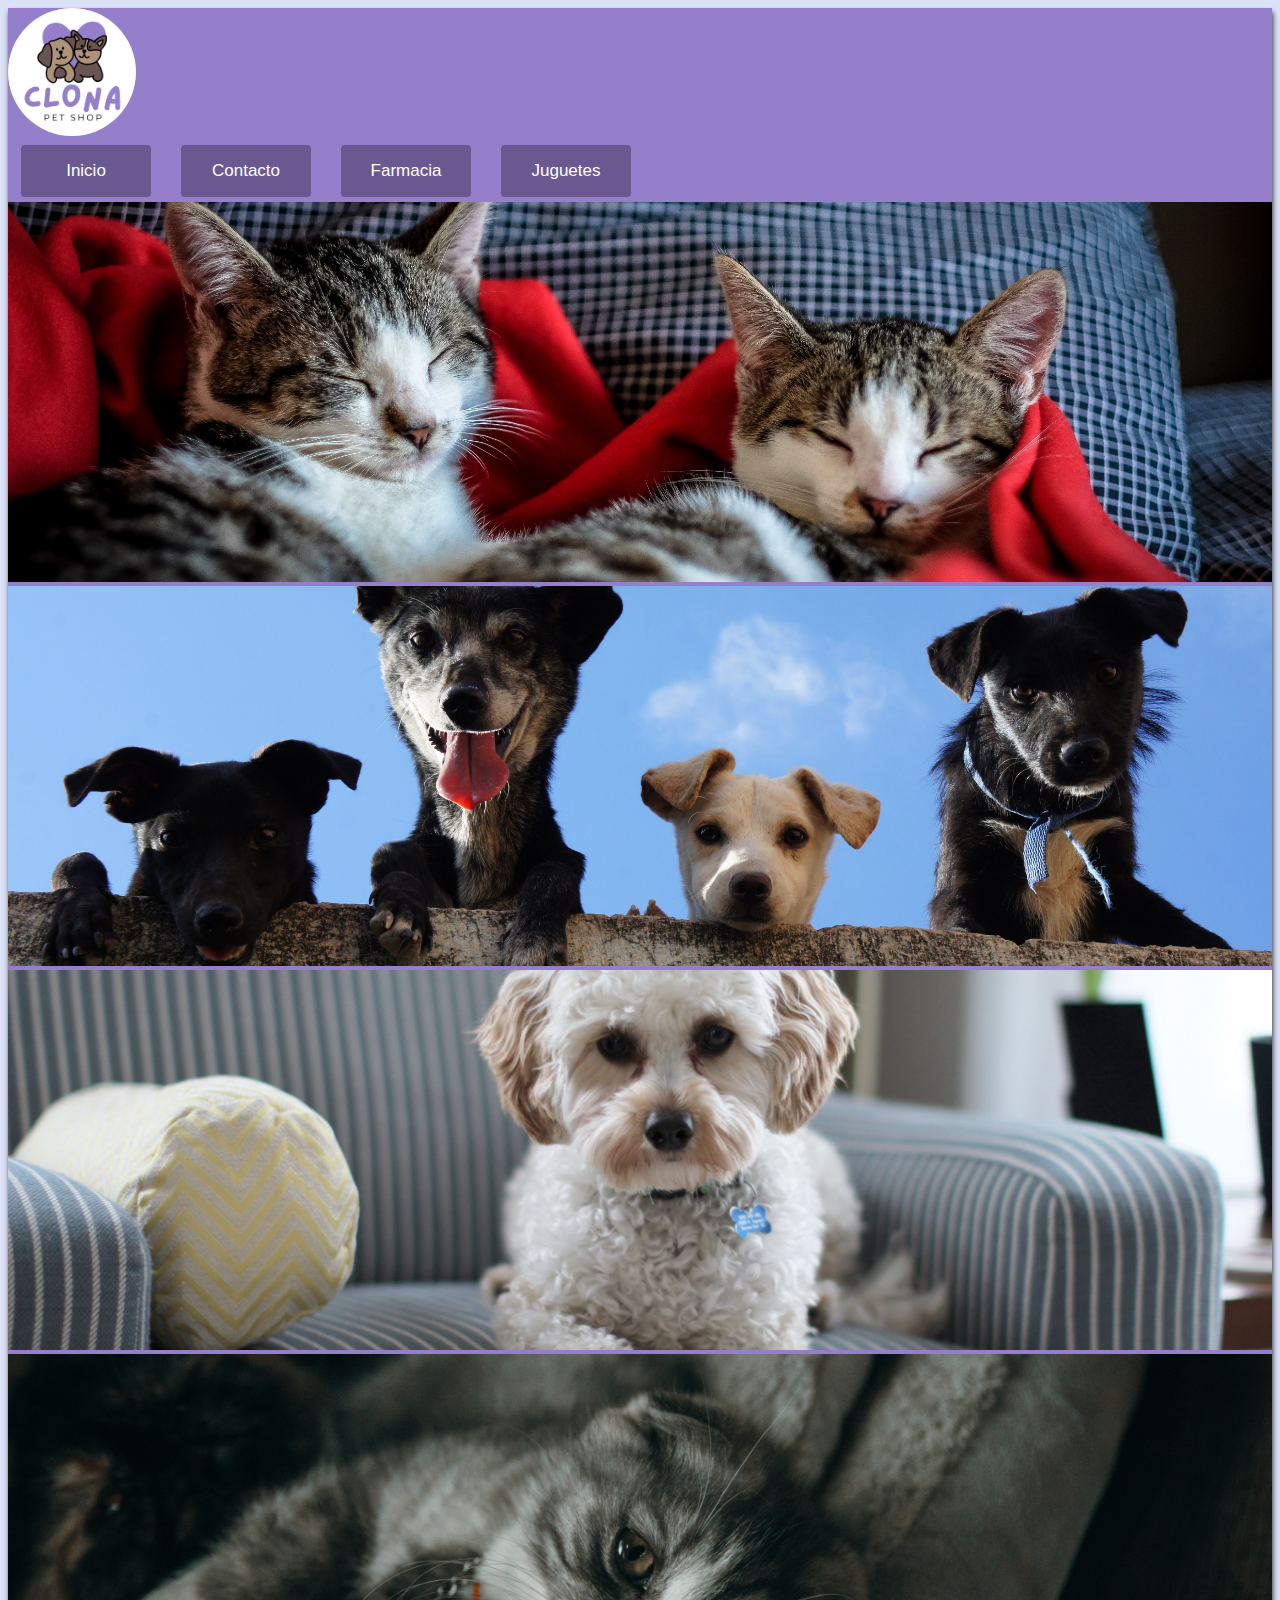
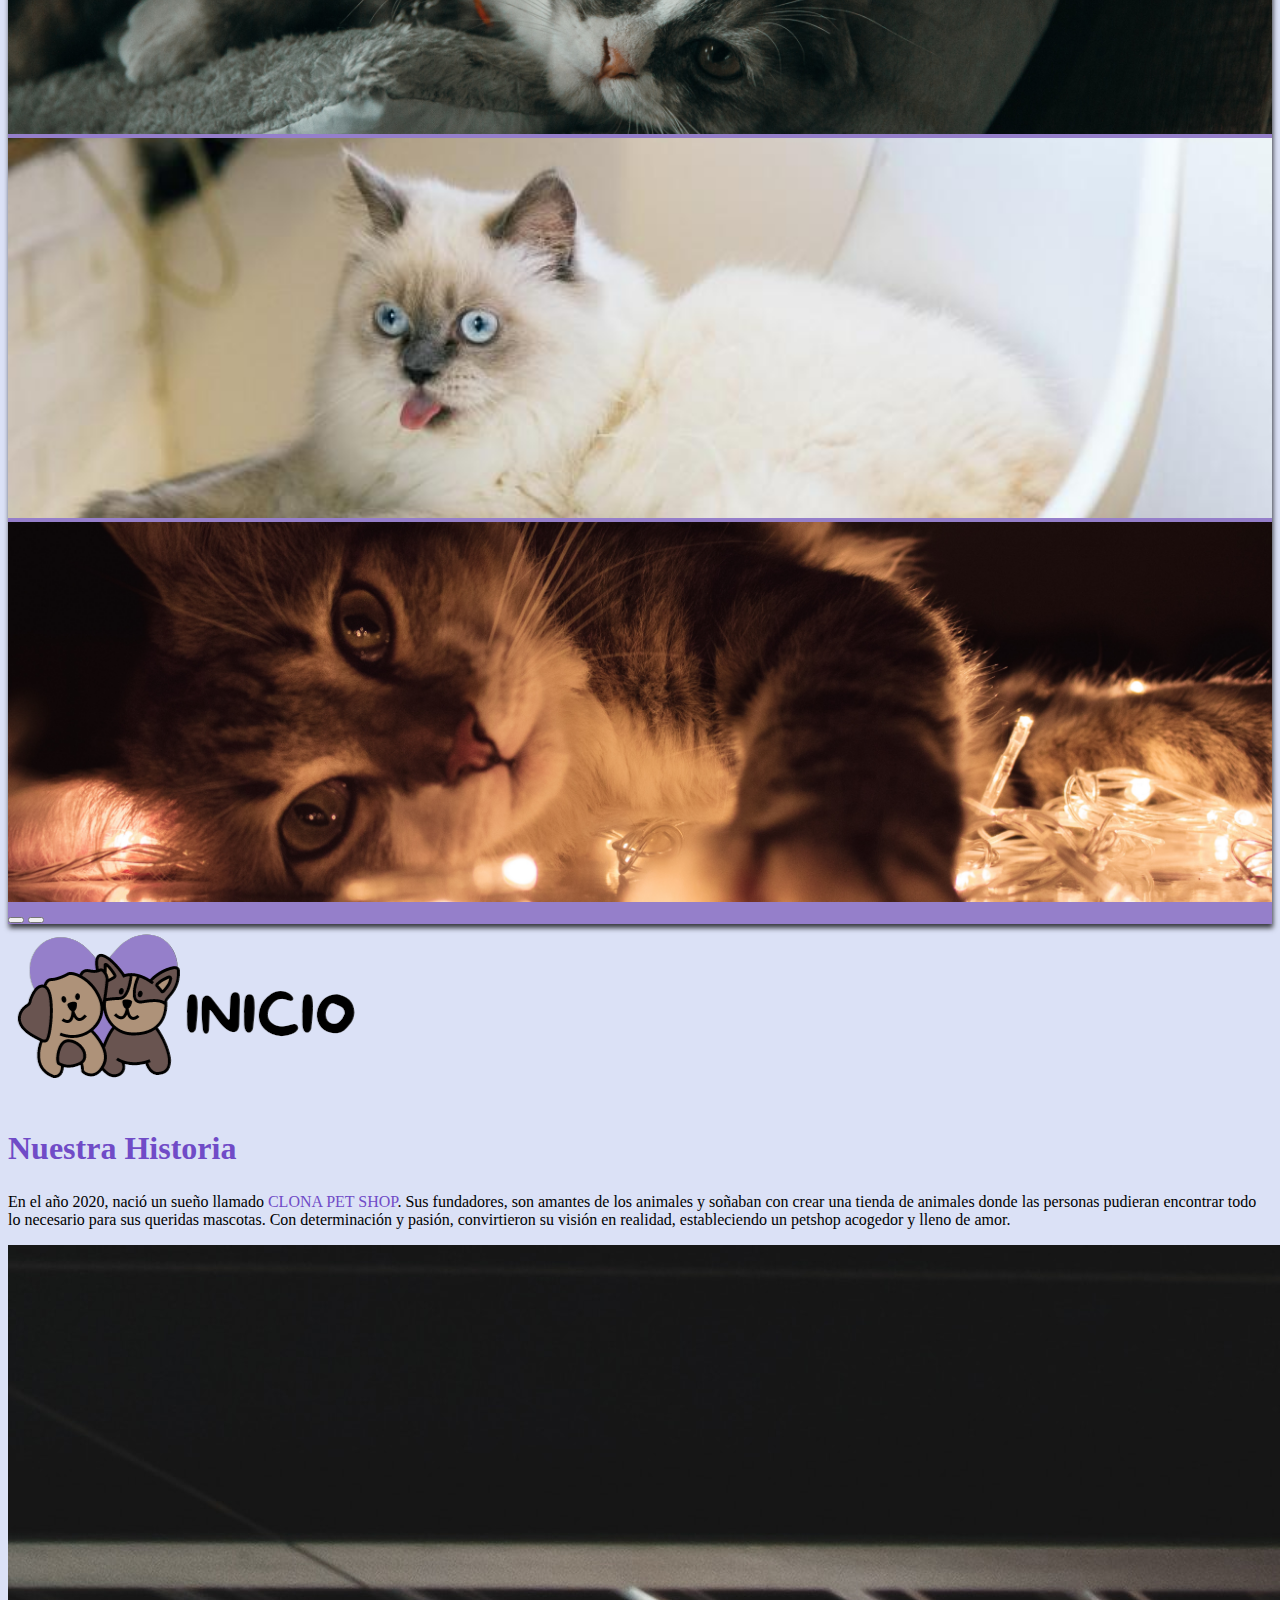
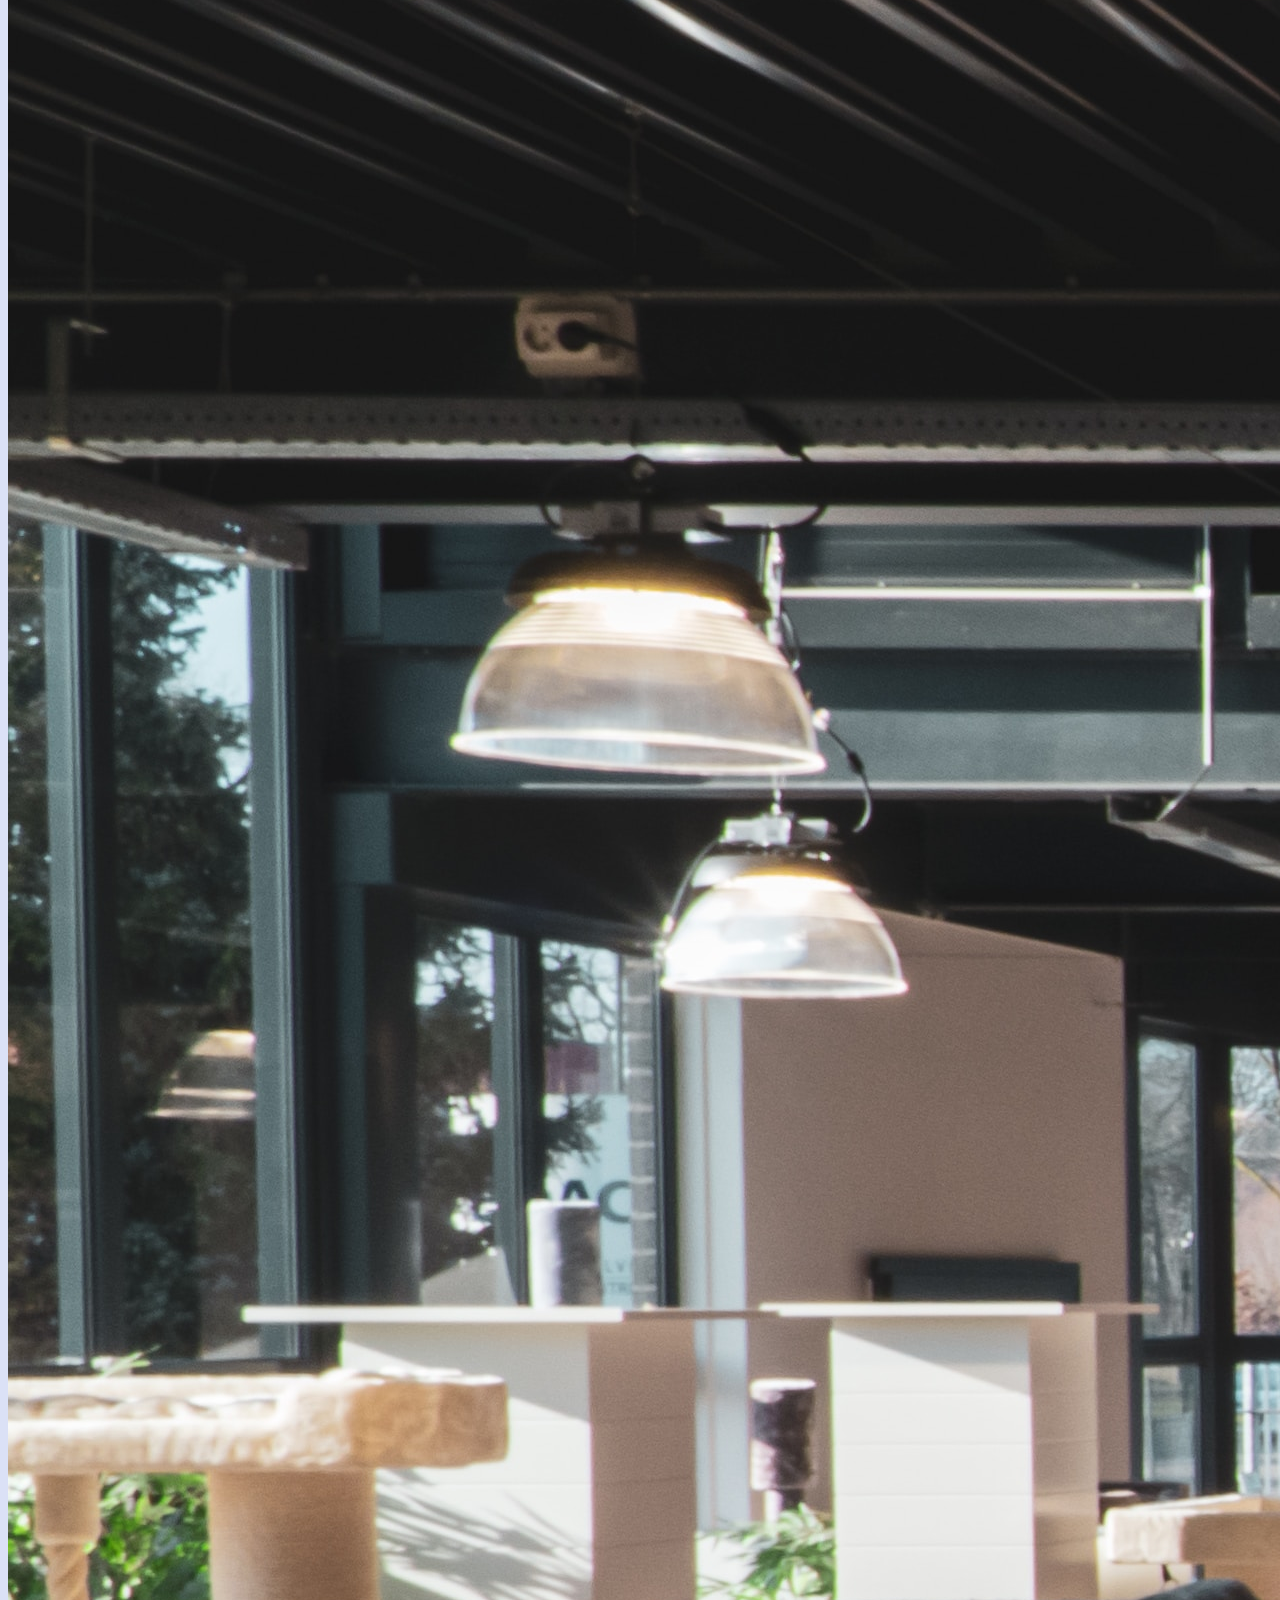
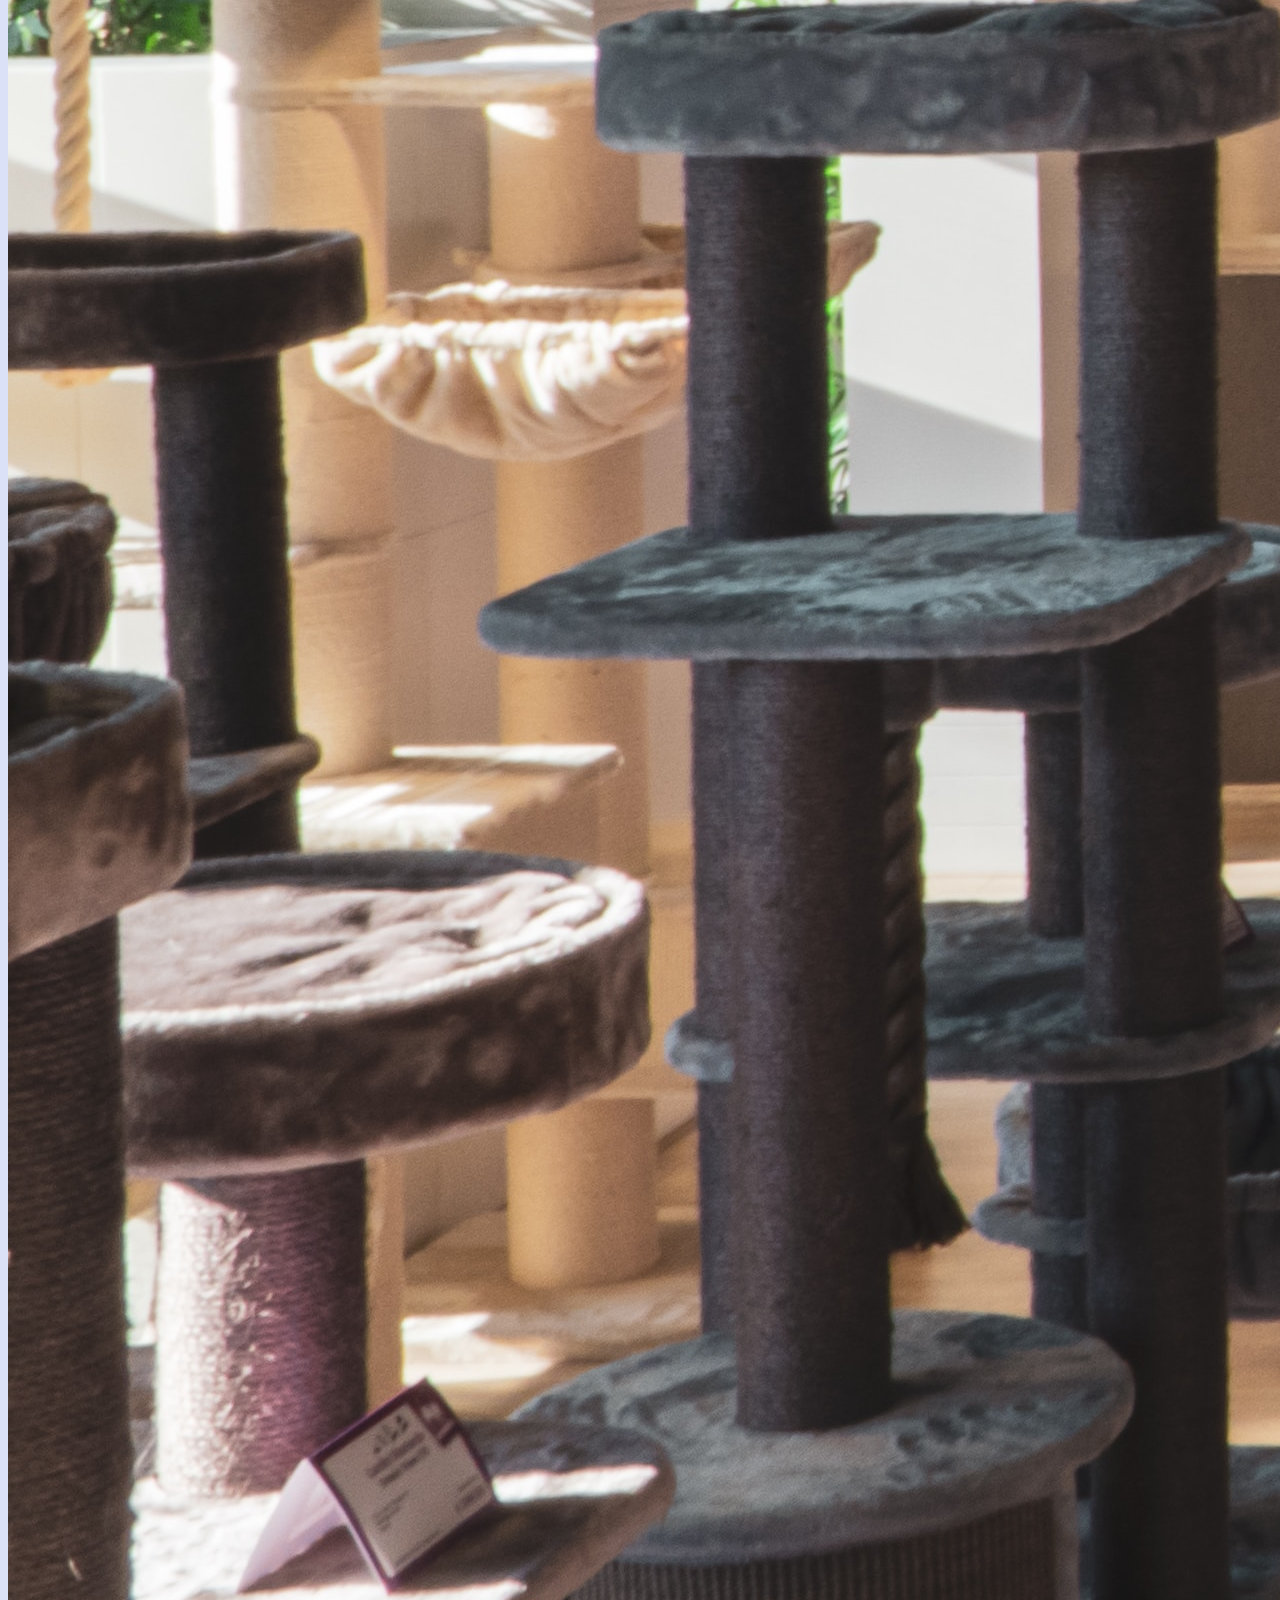
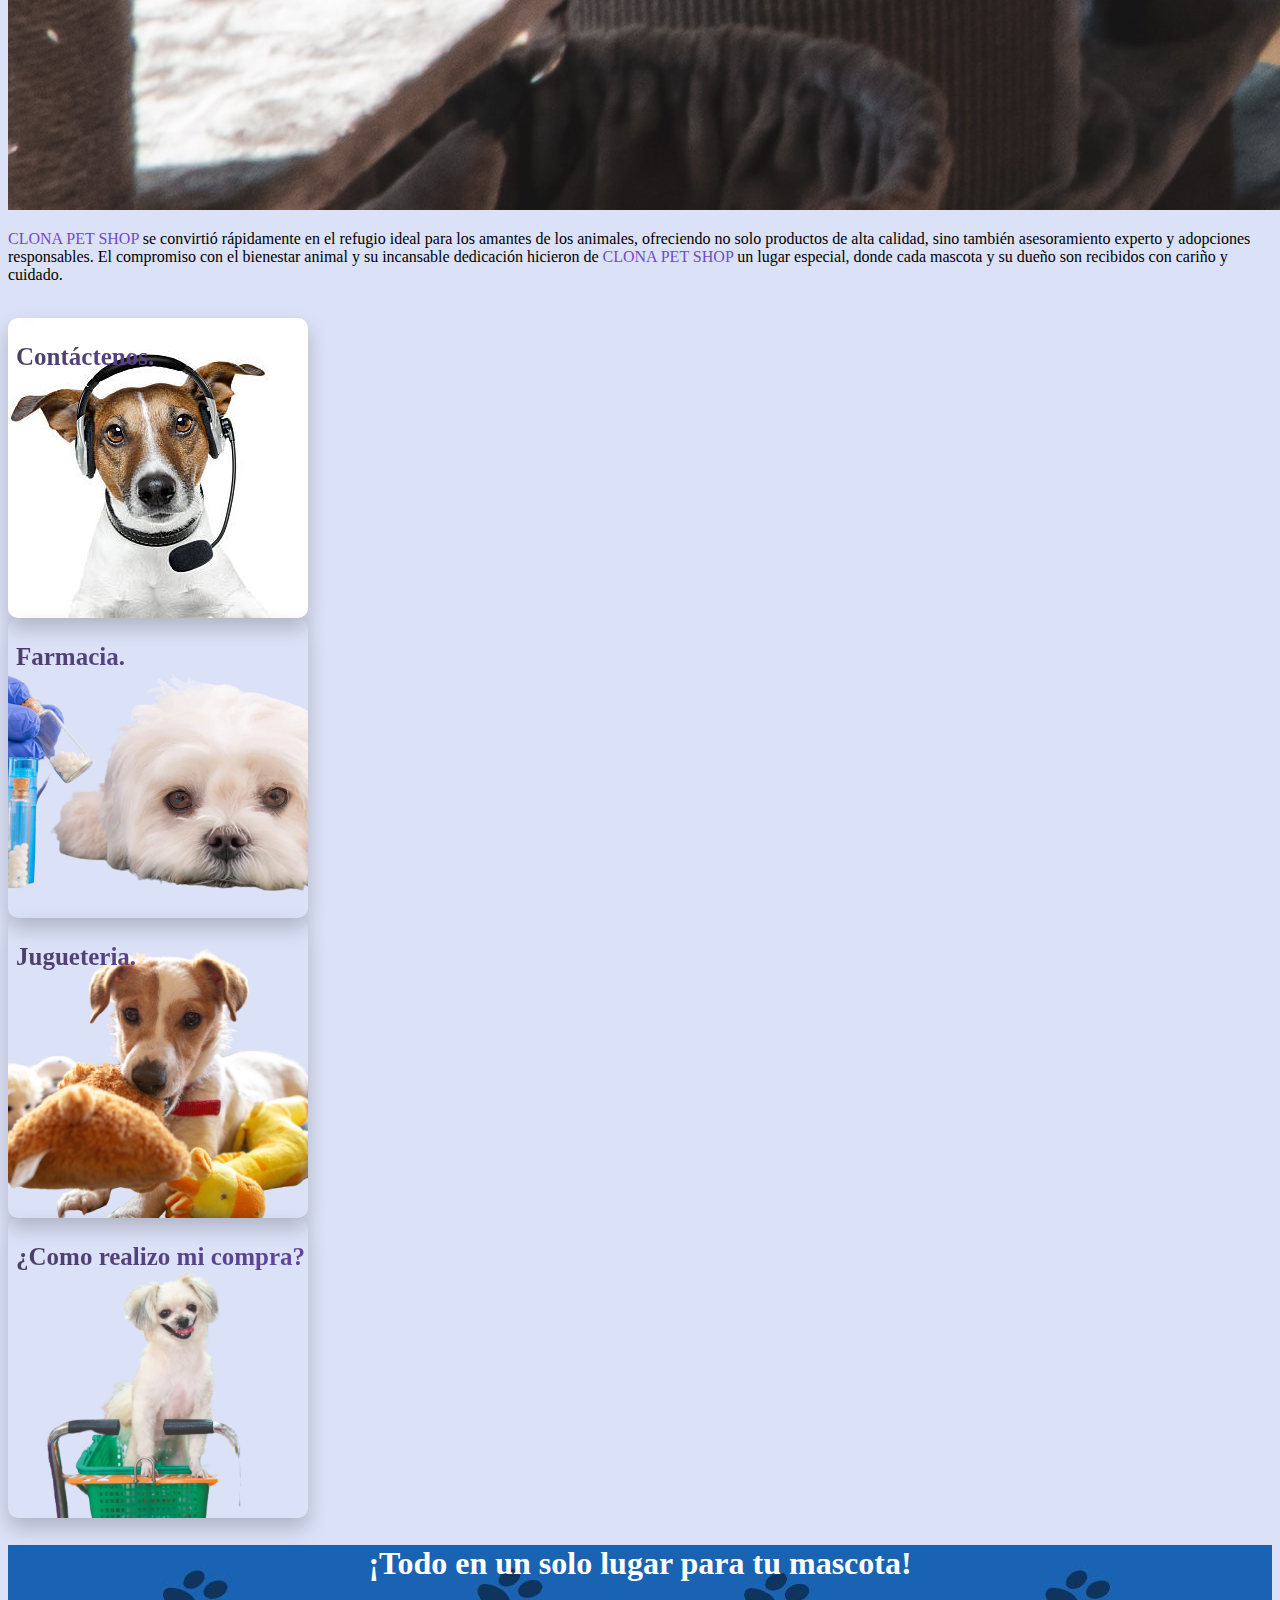
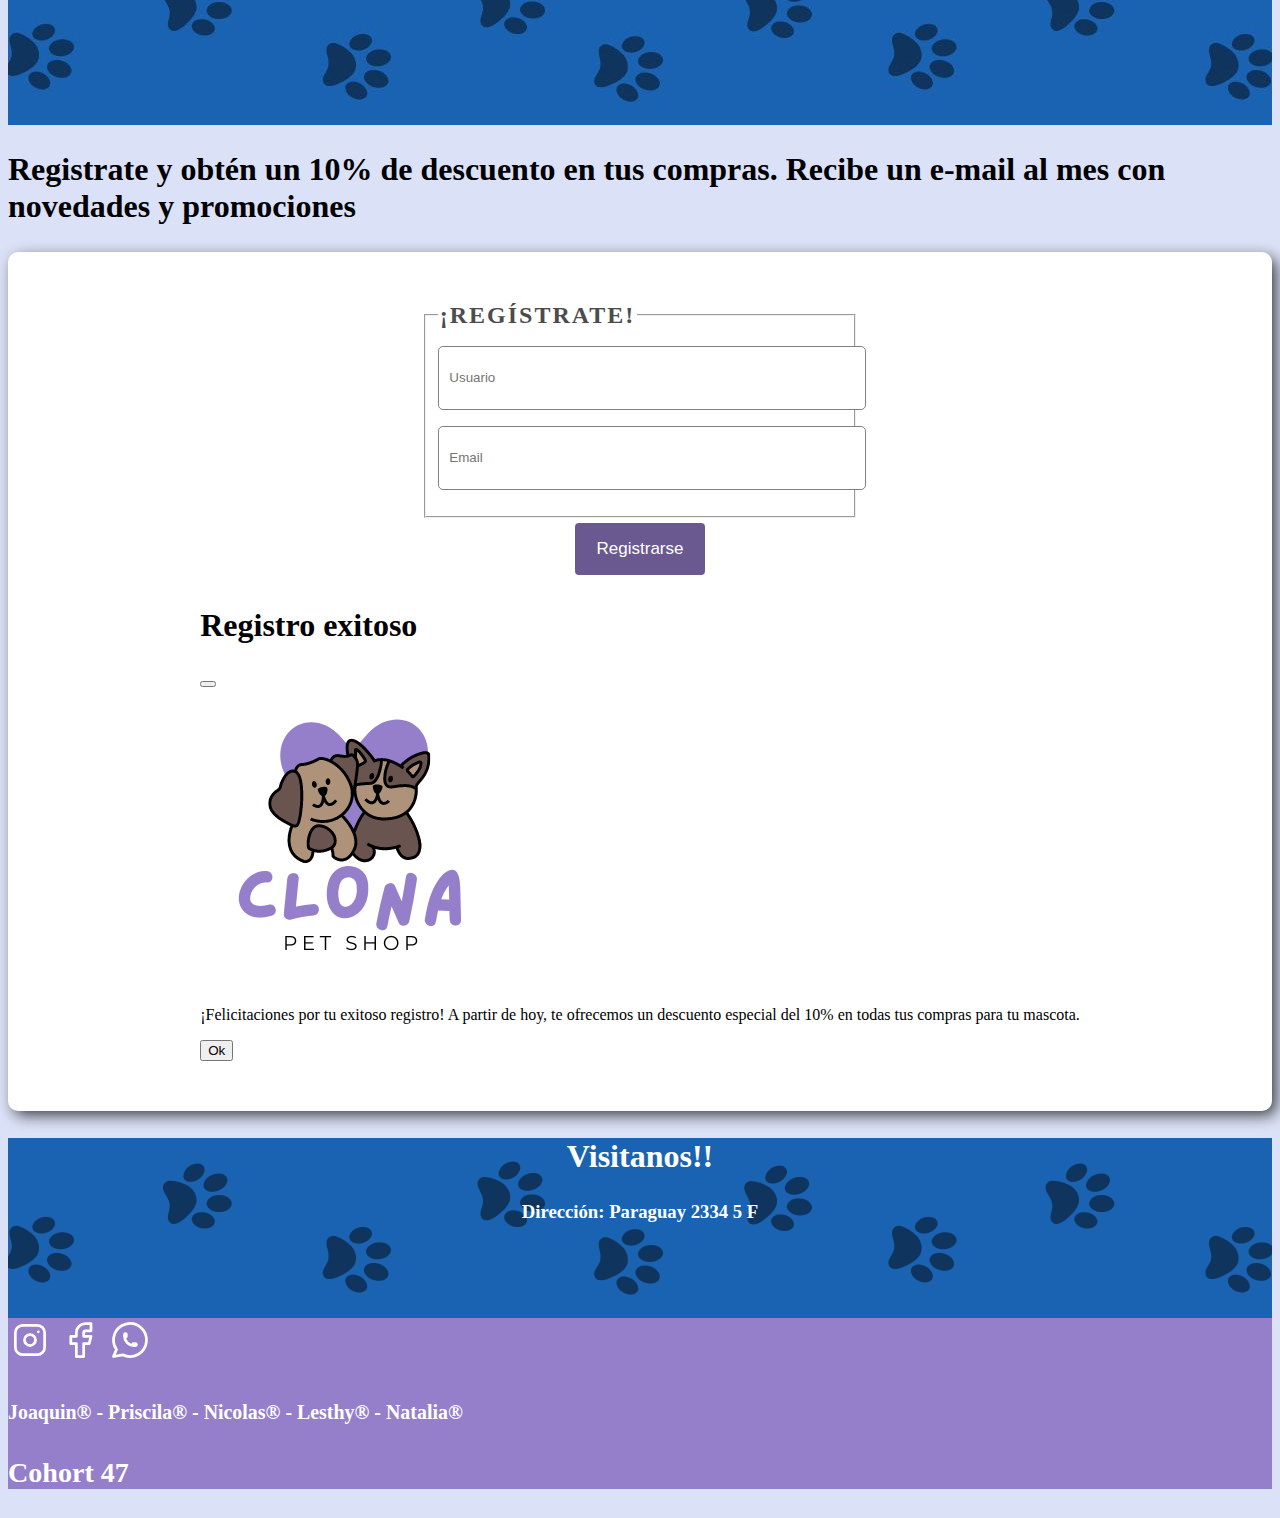
==== index.html @ 4be39499 "Home:V1" ====
<!DOCTYPE html>
<html lang="en">
  <head>
    <meta charset="UTF-8" />
    <meta http-equiv="X-UA-Compatible" content="IE=edge" />
    <meta name="viewport" content="width=device-width, initial-scale=1.0" />
    <link
      href="https://cdn.jsdelivr.net/npm/bootstrap@5.3.0-alpha3/dist/css/bootstrap.min.css"
      rel="stylesheet"
      integrity="sha384-KK94CHFLLe+nY2dmCWGMq91rCGa5gtU4mk92HdvYe+M/SXH301p5ILy+dN9+nJOZ"
      crossorigin="anonymous"/>
    <link
      rel="stylesheet"
      href="https://cdn.jsdelivr.net/npm/bootstrap-icons@1.10.5/font/bootstrap-icons.css"/>
    <link rel="stylesheet" href="./assets/style/index.css" />
    <link rel="shortcut icon" href="./assets/image/favicon1.png" type="image/x-icon">
    <title>Home | Clona PetShop</title>
  </head>

  <body>
    <header>
      <div class="d-flex justify-content-around align-items-center flex-wrap gap1">
        <a class="ancor-logo p-1" href=""
          ><img src="./assets/image/logo2.png" alt="" class="img-header"
        /></a>
        <nav class="d-flex justify-content-center gap-2 flex-wrap">
          <a href="#"><button class="buttonA">
            <span class="span">Inicio</span>
          </button></a>
          <a href="./assets/pages/contacto.html"><button class="buttonA">
            <span class="span">Contacto</span>
          </button></a>
          <a href="./assets/pages/farmacia.html"><button class="buttonA">
            <span class="span">Farmacia</span>
          </button></a>
          <a href="./assets/pages/juguetes.html"><button class="buttonA">
            <span class="span">Juguetes</span>
          </button></a>
        </nav>
        <!-- <a
          class="ancor-carrito d-flex justify-content-center"
          href="./details.html"
        >
          <i class="bi bi-cart4 carro"></i
        ></a> -->
      </div>
      <div class=" flex-grow-1 carousel py-1" id="parteDosHeader">
        <div id="carouselExampleAutoplaying" class="carousel slide" data-bs-ride="carousel">
            <div class="carousel-inner">
              <div class="carousel-item">
                <img src="./assets/image/Uno.jpg" class="d-block" alt="mascotas">
              </div>
              <div class="carousel-item active">
                <img src="./assets/image/cuatroperroscarousel.jpg" class="d-block" alt="mascotas">
              </div>
              <div class="carousel-item">
                <img src="./assets/image/perrosofacarousel.jpg" class="d-block" alt="mascotas">
              </div>
              <div class="carousel-item">
                <img src="./assets/image/Dos.jpg" class="d-block" alt="mascotas">
              </div>
              <div class="carousel-item">
                <img src="./assets/image/Tres.jpg" class="d-block" alt="mascotas">
              </div>
              <div class="carousel-item">
                <img src="./assets/image/Cuatro.jpg" class="d-block" alt="mascotas">
              </div>
            </div>
            <button class="carousel-control-prev" type="button" data-bs-target="#carouselExampleAutoplaying" data-bs-slide="prev">
                <span class="carousel-control-prev-icon" aria-hidden="true"></span>
            </button>
            <button class="carousel-control-next" type="button" data-bs-target="#carouselExampleAutoplaying" data-bs-slide="next">
                <span class="carousel-control-next-icon" aria-hidden="true"></span>
            </button>
        </div>
      </div>
    </header>
    <main>
      <div class="text-center p-2">
        <img src="./assets/image/imagenInicioNegro.png" alt="Inicio" class="imagen-inicio img-fluid">
        <h2 class="clona text-center p-1 fw-bold ">Nuestra Historia</h2>
      </div>
      <section>
        <div class="parteUno justify-content-evenly d-flex align-items-center flex-column flex-sm-row flex-md-row flex-lg-row gap-2 p-2">
          <p class="parrafo text-center">En el año 2020, nació un sueño llamado <span class="clona">CLONA PET SHOP</span>. Sus fundadores, son amantes de los animales y soñaban con crear una tienda de animales donde las personas pudieran encontrar todo lo necesario para sus queridas mascotas. Con determinación y pasión, convirtieron su visión en realidad, estableciendo un petshop acogedor y lleno de amor.</p>
          <img src="./assets/image/vet2.jpg" class="imagenMascota rounded-5 col-10 col-sm-6 col-md-6 col-lg-4" alt="">
        </div>
        <div class="parteDos justify-content-evenly d-flex align-items-center flex-column flex-sm-row-reverse flex-md-row-reverse flex-lg-row-reverse gap-2 p-2">
          <p class="parrafo text-center"><span class="clona">CLONA PET SHOP</span>  se convirtió rápidamente en el refugio ideal para los amantes de los animales, ofreciendo no solo productos de alta calidad, sino también asesoramiento experto y adopciones responsables. El compromiso con el bienestar animal y su incansable dedicación hicieron de <span class="clona">CLONA PET SHOP</span> un lugar especial, donde cada mascota y su dueño son recibidos con cariño y cuidado.</p>
          <img src="./assets/image/vet3.jpg" class="imagenMascota rounded-5 col-10 col-sm-6 col-md-6 col-lg-4" alt="">
        </div>
      </section>
      <section class="info gap-3 d-flex flex-wrap p-4 justify-content-around">
        <div class="card-container">
          <div class="card">
          <div class="front-content-uno">
            <p>Contáctenos.</p>
          </div>
          <div class="content">
            <p>
              ¡Contáctanos hoy en nuestro Petshop para el cuidado y amor que tus mascotas merecen! Ofrecemos alimentos, juguetes y servicios de aseo. Llámanos, envíanos un correo o visítanos en tienda. ¡Esperamos atender a tus adorables mascotas!
            </p>
          </div>
        </div>
        </div>
        <div class="card-container">
          <div class="card">
          <div class="front-content-dos">
            <p>Farmacia.</p>
          </div>
          <div class="content">
            <p>
              Descubre la mejor farmacia para tus mascotas en nuestro Petshop. Tenemos todo lo que necesitas: medicamentos, vitaminas y productos de cuidado. ¡Cuida la salud de tu mascota con nosotros!
            </p>
          </div>
        </div>
        </div>
        <div class="card-container">
          <div class="card">
          <div class="front-content-tres">
            <p>Jugueteria.</p>
          </div>
          <div class="content">
            <p>
              Encuentra los mejores juguetes para perros y gatos en un solo lugar. Desde pelotas interactivas hasta juguetes de cuerda, tenemos todo para mantener a tus peludos entretenidos y felices. ¡Ven y descubre la alegría de jugar con tu mascota!
            </p>
          </div>
        </div>
        </div>
        <div class="card-container">
          <div class="card">
          <div class="front-content-cuatro">
            <p>¿Como realizo mi compra?</p>
          </div>
          <div class="content">
            <p>
              ¡Compra desde la comodidad de tu hogar o visita nuestra tienda física para consentir a tu mascota! En nuestro sitio web y tienda. Disfruta de una experiencia de compra conveniente y descubre todo lo que necesitas para cuidar y mimar a tu peludo compañero. ¡Haz tus compras hoy mismo!
            </p>
          </div>
        </div>
        </div>
      </section>
      <div class="todoMascota p-5">
        <h2 class="">¡Todo en un solo lugar para tu mascota!</h2>
      </div>
      <div class="p-5 text-center">
        <h2>Registrate y obtén un 10% de descuento en tus compras.
          Recibe un e-mail al mes con novedades y promociones</h2>
      </div>
      <div class="descuento p-5 d-flex justify-content-evenly">
        <form class="form">
          <fieldset>
            <legend class="signup text-center text-black">¡Regístrate!</legend>
            <label for="fullname" class="name text-black col-8 "></label>
            <input type="text" id="fullname" name="name" placeholder="Usuario" class="form--input name col-8">
            <label for="email" ></label>
            <input type="email" name="email" id="email" placeholder="Email" class=" form--input em col-8">
          </fieldset>
          <button type="button" class="buttonA form--submitbtn btn-primary" data-bs-toggle="modal" data-bs-target="#staticBackdrop">
            Registrarse
          </button>
          <!-- Modal -->
          <div class="modal fade" id="staticBackdrop" data-bs-backdrop="static" data-bs-keyboard="false" tabindex="-1" aria-labelledby="staticBackdropLabel" aria-hidden="true">
            <div class="modal-dialog">
              <div class="modal-content">
                <div class="modal-header">
                  <h2 class="modal-title fs-5" id="staticBackdropLabel">Registro exitoso</h2>
                  <button type="button" class="btn-close" data-bs-dismiss="modal" aria-label="Close"></button>
                </div>
                <div class="modal-body text-center">
                  <img src="./assets/image/logo2.png" alt="">
                  <p>
                    ¡Felicitaciones por tu exitoso registro! A partir de hoy, te ofrecemos un descuento especial del 10% en todas tus compras para tu mascota.</p>
                </div>
                <div class="modal-footer">
                  <button type="button" class="btn btn-secondary" data-bs-dismiss="modal">Ok</button>
                </div>
              </div>
            </div>
          </div>
      </form>
      </div>
      <div class="todoMascota p-3">
        <h2>Visitanos!!</h2>
        <h3 class="">Dirección: Paraguay 2334 5 F</h3>
      </div>

      <div>

      </div>

       
    </main>

    <footer class="footer d-flex align-items-center justify-content-around gap-2 text-center">
      <div class="redesSociales">
        <svg xmlns="http://www.w3.org/2000/svg" class="icon icon-tabler icon-tabler-brand-instagram" width="44" height="44" viewBox="0 0 24 24" stroke-width="1.5" stroke="#ffffff" fill="none" stroke-linecap="round" stroke-linejoin="round">
          <path stroke="none" d="M0 0h24v24H0z" fill="none"/>
          <path d="M4 4m0 4a4 4 0 0 1 4 -4h8a4 4 0 0 1 4 4v8a4 4 0 0 1 -4 4h-8a4 4 0 0 1 -4 -4z" />
          <path d="M12 12m-3 0a3 3 0 1 0 6 0a3 3 0 1 0 -6 0" />
          <path d="M16.5 7.5l0 .01" />
        </svg>
        <svg xmlns="http://www.w3.org/2000/svg" class="icon icon-tabler icon-tabler-brand-facebook" width="44" height="44" viewBox="0 0 24 24" stroke-width="1.5" stroke="#ffffff" fill="none" stroke-linecap="round" stroke-linejoin="round">
          <path stroke="none" d="M0 0h24v24H0z" fill="none"/>
          <path d="M7 10v4h3v7h4v-7h3l1 -4h-4v-2a1 1 0 0 1 1 -1h3v-4h-3a5 5 0 0 0 -5 5v2h-3" />
        </svg>
        <svg xmlns="http://www.w3.org/2000/svg" class="icon icon-tabler icon-tabler-brand-whatsapp" width="44" height="44" viewBox="0 0 24 24" stroke-width="1.5" stroke="#ffffff" fill="none" stroke-linecap="round" stroke-linejoin="round">
          <path stroke="none" d="M0 0h24v24H0z" fill="none"/>
          <path d="M3 21l1.65 -3.8a9 9 0 1 1 3.4 2.9l-5.05 .9" />
          <path d="M9 10a.5 .5 0 0 0 1 0v-1a.5 .5 0 0 0 -1 0v1a5 5 0 0 0 5 5h1a.5 .5 0 0 0 0 -1h-1a.5 .5 0 0 0 0 1" />
        </svg>
        </svg>
      </div>
      <div class="nombres">
        <h5>Joaquin® - Priscila® - Nicolas® - Lesthy® - Natalia®</h5>
      </div>
      <div class="cohort text-center">
          <h3 class="text">Cohort 47</h3>
      </div>
    </footer>


  </body>
  <script
  src="https://cdn.jsdelivr.net/npm/bootstrap@5.3.0-alpha3/dist/js/bootstrap.bundle.min.js"
  integrity="sha384-ENjdO4Dr2bkBIFxQpeoTz1HIcje39Wm4jDKdf19U8gI4ddQ3GYNS7NTKfAdVQSZe"
  crossorigin="anonymous"></script>
<script src="./scripts/index.js"></script>
</html>
---- assets/style/index.css ----
.color1 {
  color: #1a62b2;
}
.color2 {
  color: #957fca;
}
.color3 {
  color: #d89fdd;
}
.color4 {
  color: #f8cbeb;
}
.color5 {
  color: #f8eaed;
}
@import url("https://fonts.googleapis.com/css2?family=Pangolin&family=Red+Hat+Display&display=swap");

button

* {
  padding: 0;
  margin: 0;
  box-sizing: border-box;
  /* border: .5px solid red; */

}

header {
  background-color: #957fca;
  box-shadow: 1px 4px 5px 0px rgba(0, 0, 0, 0.75);
  -webkit-box-shadow: 1px 4px 5px 0px rgba(0, 0, 0, 0.75);
  -moz-box-shadow: 1px 4px 5px 0px rgba(0, 0, 0, 0.75);
  min-height: 10vh;
}
body {
  background-color: #dbe1f6;
}


.img-header {
  width: 8rem;
  border-radius: 10rem;
}

nav a {
  text-decoration: none;
  font-size: 1.5rem;
  font-family: "Pangolin", cursive;
  color: rgb(255, 255, 255);
  background-color: #957fca;
  padding: 0.5rem;
  border-radius: 20px;
}

.buttonA {
  display: inline-block;
  border-radius: 4px;
  background-color: #6a5991;
  border: none;
  color: #ffffff;
  text-align: center;
  font-size: 17px;
  padding: 16px;
  width: 130px;
  transition: all 0.5s;
  cursor: pointer;
  margin: 5px;
}
.span {
  cursor: pointer;
  display: inline-block;
  position: relative;
  transition: 0.5s;
}

.span:after {
  content: "»";
  position: absolute;
  opacity: 0;
  top: 0;
  right: -15px;
  transition: 0.5s;
}

button:hover span {
  padding-right: 15px;
}

button:hover span:after {
  opacity: 1;
  right: 0;
}


/* NATALIA-INDEX */

.carousel-item img {
  width: 100% !important;
  height: 380px !important;
  object-fit: cover !important;
  object-position: center !important;
}

/* .imagenMascota {
  width: 40vw;
  height: 40vh;
  object-fit: contain;
} */

main{
  min-height: 80vh;
}

footer {
  font-family: "Pangolin", cursive;
  font-size: 1.5rem;
  min-height: 10vh;
  background-color: #957fca;
  color: white;
  min-height: 10vh;
}

p{
  font-family: "Pangolin", cursive;
  font-size: 1rem;
}

h2 {
  font-family: "Pangolin", cursive;
  font-size: 2rem;

}
.clona{
  color: #704bc7;
}


/* NATALIA CARTAS INDEX */


.card-container {
  width: 300px;
  height: 300px;
  position: relative;
  border-radius: 10px;
  box-shadow: 0 10px 20px rgba(0, 0, 0, 0.2);
  overflow: hidden;
}

.card {
  width: 100%;
  height: 100%;
  border-radius: inherit;
}

.card .front-content-uno {
  width: 100%;
  height: 100%;
  display: flex;
  transition: all 0.6s cubic-bezier(0.23, 1, 0.320, 1);
  background: url(../image/contacto.jpg);
  background-position: top;
}

.card .front-content-uno p {
  padding-left: 0.5rem;
  top: inherit;
  font-size: 25px;
  font-weight: 700;
  opacity: 1;
  background: linear-gradient(-45deg, #704bc7 0%, #493e64 100% );
  background-clip: text;
  -webkit-background-clip: text;
  -webkit-text-fill-color: transparent;
  transition: all 0.6s cubic-bezier(0.23, 1, 0.320, 1)
}

.card .content {
  position: absolute;
  top: 0;
  left: 0;
  width: 100%;
  height: 100%;
  display: flex;
  flex-direction: column;
  align-items: center;
  justify-content: center;
  text-align: center;
  gap: 10px;
  background: linear-gradient(-45deg, #704bc7 0%,#493e64 100% );
  color: #e8e8e8;
  padding: 20px;
  line-height: 1.5;
  border-radius: 5px;
  pointer-events: none;
  transform: translateY(96%);
  transition: all 0.6s cubic-bezier(0.23, 1, 0.320, 1);
}

.card .content .heading {
  font-size: 32px;
  font-weight: 700;
}

.card:hover .content {
  transform: translateY(0);
}

.card:hover .front-content {
  transform: translateY(-30%);
}

.card:hover .front-content p {
  opacity: 0;
}


/* Segunda Carta */
.card .front-content-dos {
  width: 100%;
  height: 100%;
  display: flex;
  transition: all 0.6s cubic-bezier(0.23, 1, 0.320, 1);
  background: url(../image/master-farmacia-veterinaria-removebg-preview-removebg-preview.png);
  background-size:cover;
  background-position: right;
}

.card .front-content-dos p {
  padding-left: 0.5rem;
  top: inherit;
  font-size: 25px;
  font-weight: 700;
  opacity: 1;
  background: linear-gradient(-45deg, #704bc7 0%, #493e64 100% );
  background-clip: text;
  -webkit-background-clip: text;
  -webkit-text-fill-color: transparent;
  transition: all 0.6s cubic-bezier(0.23, 1, 0.320, 1)
}

/* Tercera Carta */
.card .front-content-tres {
  width: 100%;
  height: 100%;
  display: flex;
  transition: all 0.6s cubic-bezier(0.23, 1, 0.320, 1);
  background: url(../image/jugueteria.png);
  background-size:cover;
  background-position: center;
}

.card .front-content-tres p {
  padding-left: 0.5rem;
  top: inherit;
  font-size: 25px;
  font-weight: 700;
  opacity: 1;
  background: linear-gradient(-45deg, #704bc7 0%, #493e64 100% );
  background-clip: text;
  -webkit-background-clip: text;
  -webkit-text-fill-color: transparent;
  transition: all 0.6s cubic-bezier(0.23, 1, 0.320, 1)
}

/* Cuarta carta */
.card .front-content-cuatro {
  width: 100%;
  height: 100%;
  display: flex;
  transition: all 0.6s cubic-bezier(0.23, 1, 0.320, 1);
  background: url(../image/compras.png);
  background-size:cover;
  background-position: left;
}

.card .front-content-cuatro p {
  padding-left: 0.5rem;
  top: inherit;
  font-size: 25px;
  font-weight: 700;
  opacity: 1;
  background: linear-gradient(-45deg, #704bc7 0%, #493e64 100% );
  background-clip: text;
  -webkit-background-clip: text;
  -webkit-text-fill-color: transparent;
  transition: all 0.6s cubic-bezier(0.23, 1, 0.320, 1)
}

.todoMascota {
  background: url(../image/fondoTodoMascota.jpg);
  background-position: center;
  color:white;
  text-align: center;
  align-items: center;
  height: 20vh;
}

/* Formulario Descuento */

.form {
  background-color: white;
  padding: 3.125em;
  border-radius: 10px;
  display: flex;
  flex-direction: column;
  align-items: center;
  box-shadow: 5px 5px 15px -1px rgba(0,0,0,0.75);
}

.signup {
  color: rgb(77, 75, 75);
  text-transform: uppercase;
  letter-spacing: 2px;
  display: block;
  font-weight: bold;
  font-size: x-large;
  margin-bottom: 0.5em;
}

.form--input {
  width: 100%;
  margin-bottom: 1.25em;
  height: 40px;
  border-radius: 5px;
  border: 1px solid gray;
  padding: 0.8em;
  font-family: 'Inter', sans-serif;
  outline: none;
}


.checkbox, input[type="checkbox"] {
  accent-color: #639;
}

.form--submit {
  width: 50%;
  padding: 0.625em;
  border-radius: 5px;
  color: white;
  background-color: #639;
  border: 1px dashed #639;
  cursor: pointer;
}

.form--submit:hover {
  color: #639;
  background-color: white;
  border: 1px dashed #639;
  cursor: pointer;
  transition: 0.5s;
}

/* Galeria parte final */
 #imageCardGalleria {
  width: 5rem;
  height: 20rem;
  object-fit: cover;
}

#imageCardGalleria:hover {
  transform: scale(1);
  opacity: 1;
  width: 35rem;
  opacity: 1;
  filter: contrast(120%);
}
.seccion-final {
  display: flex;
  width: 100%;
  height: 20rem;
}

#imageCardGalleria{
  flex-grow: 1;
  object-fit: cover;
  opacity: 0.8;
  transition: 1s ease;
}

.seccion-final:hover {
  width: 10rem;
  opacity: 1;
  filter: contrast(120%);
  object-fit: cover;
}
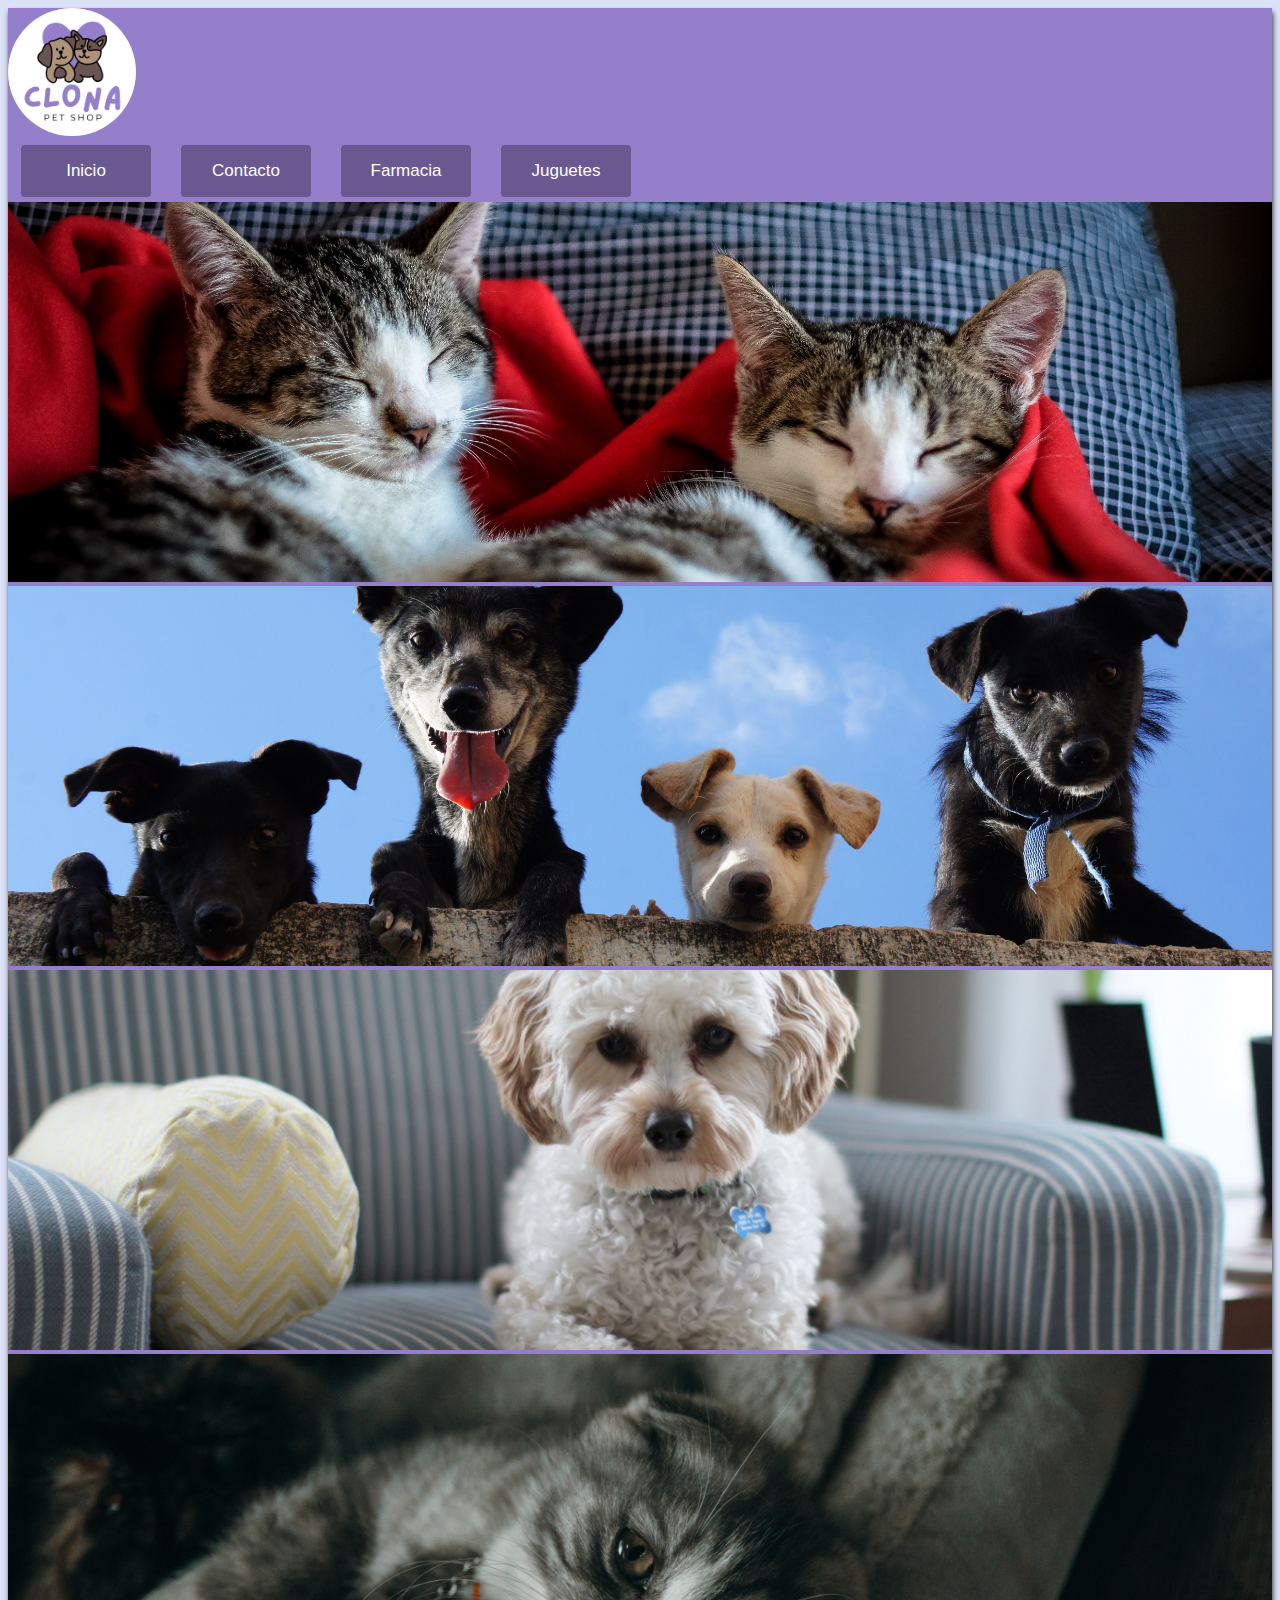
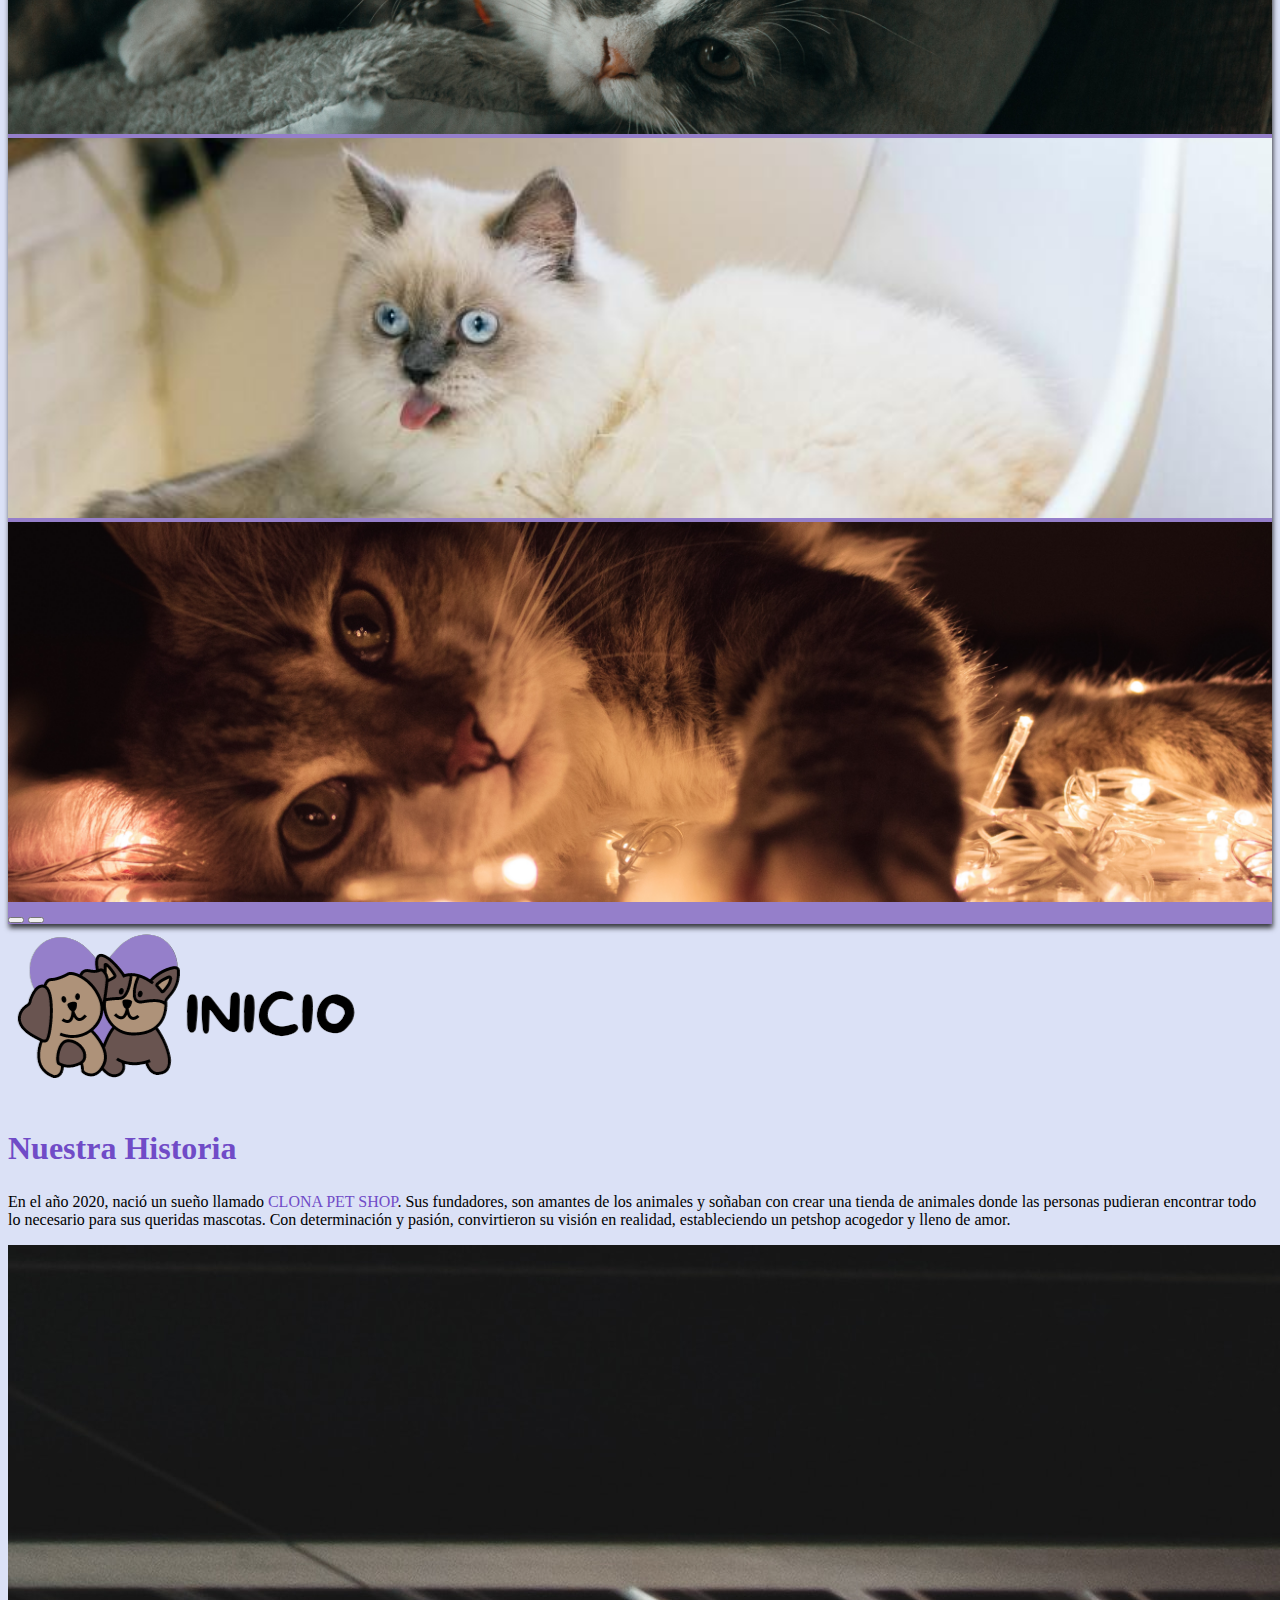
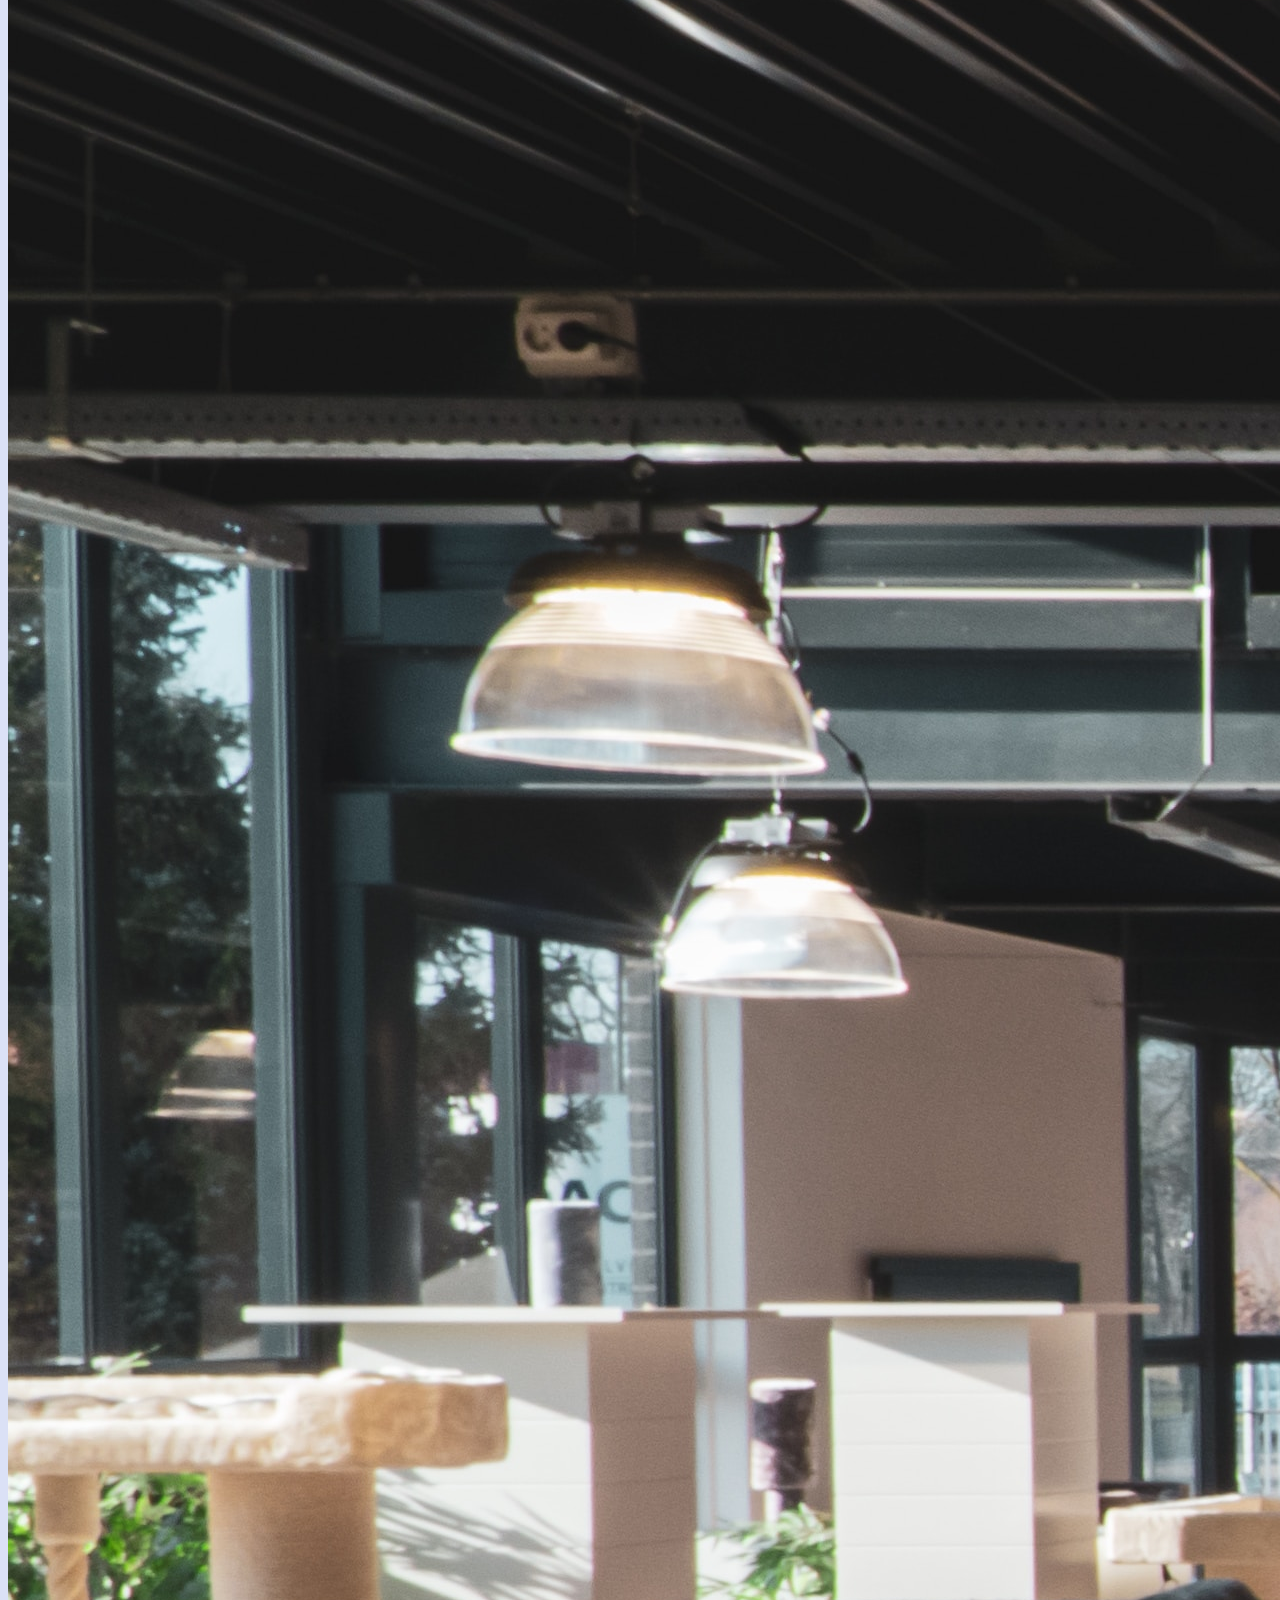
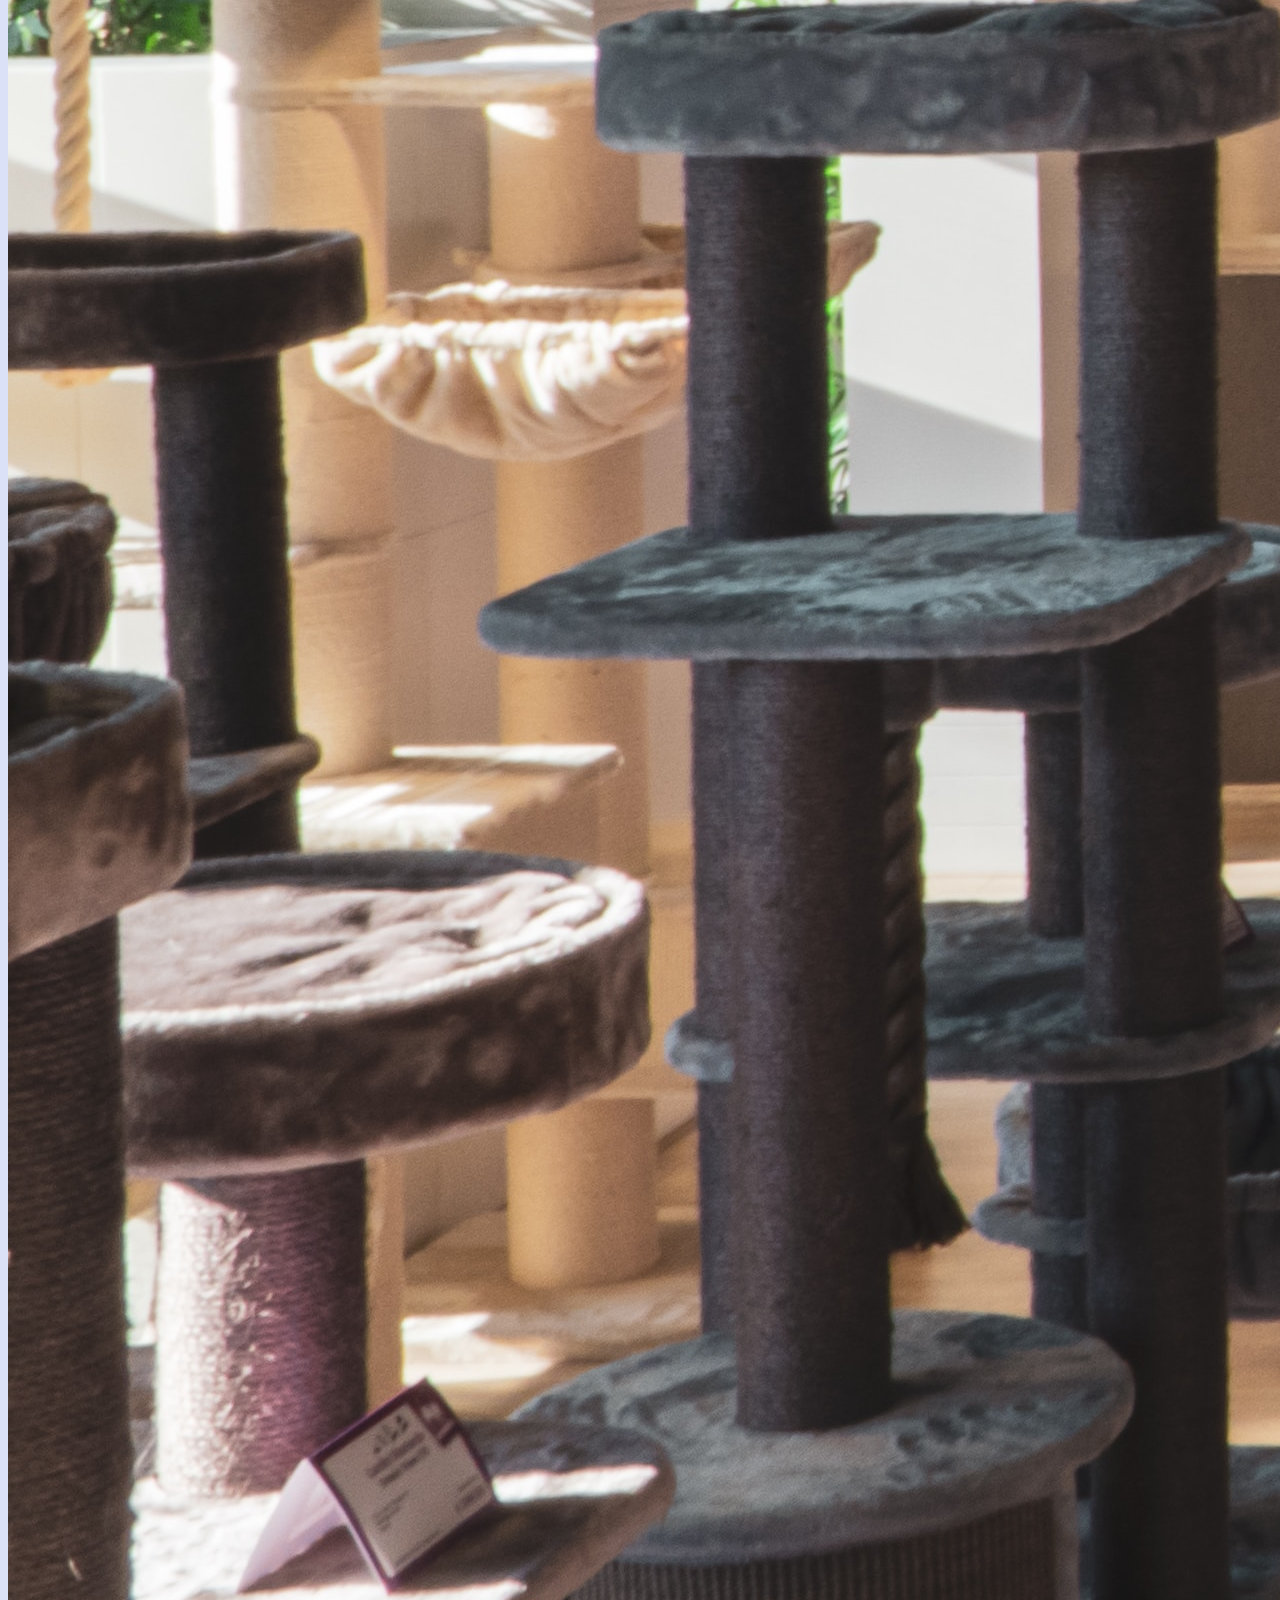
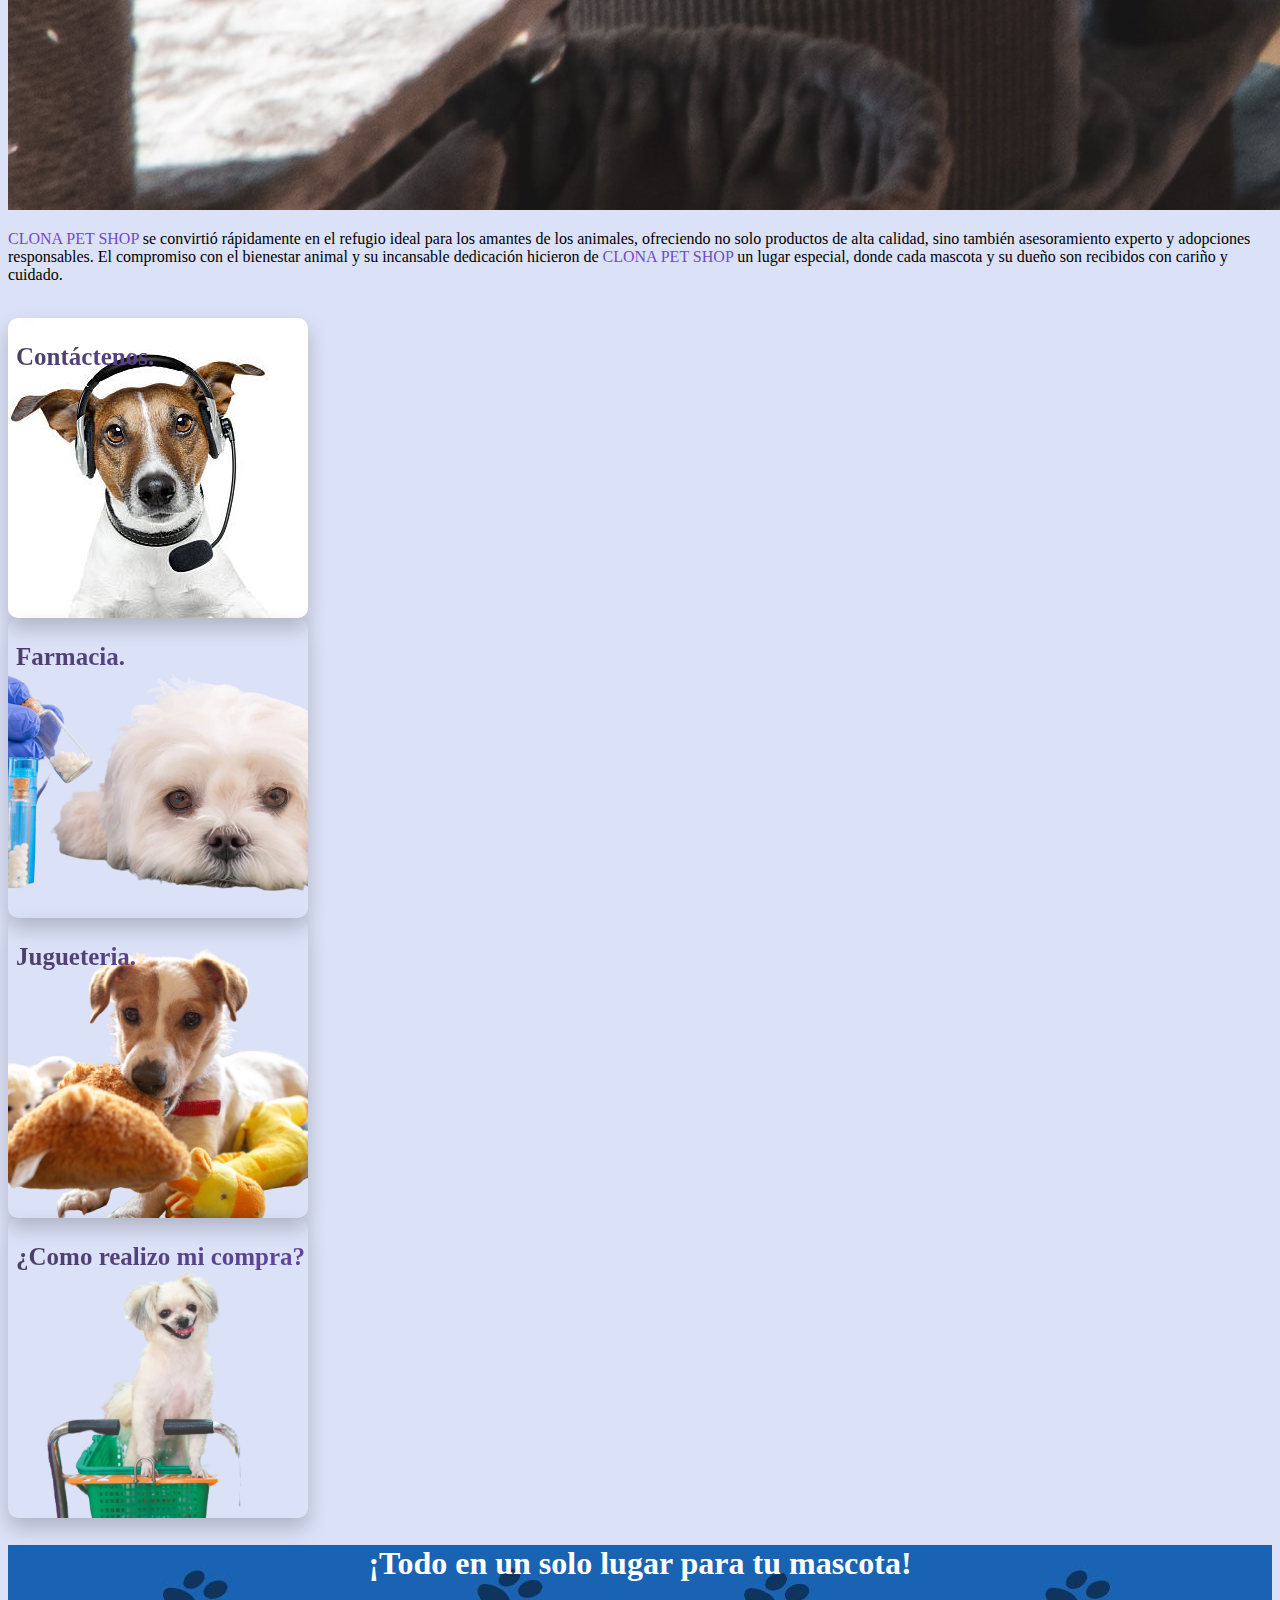
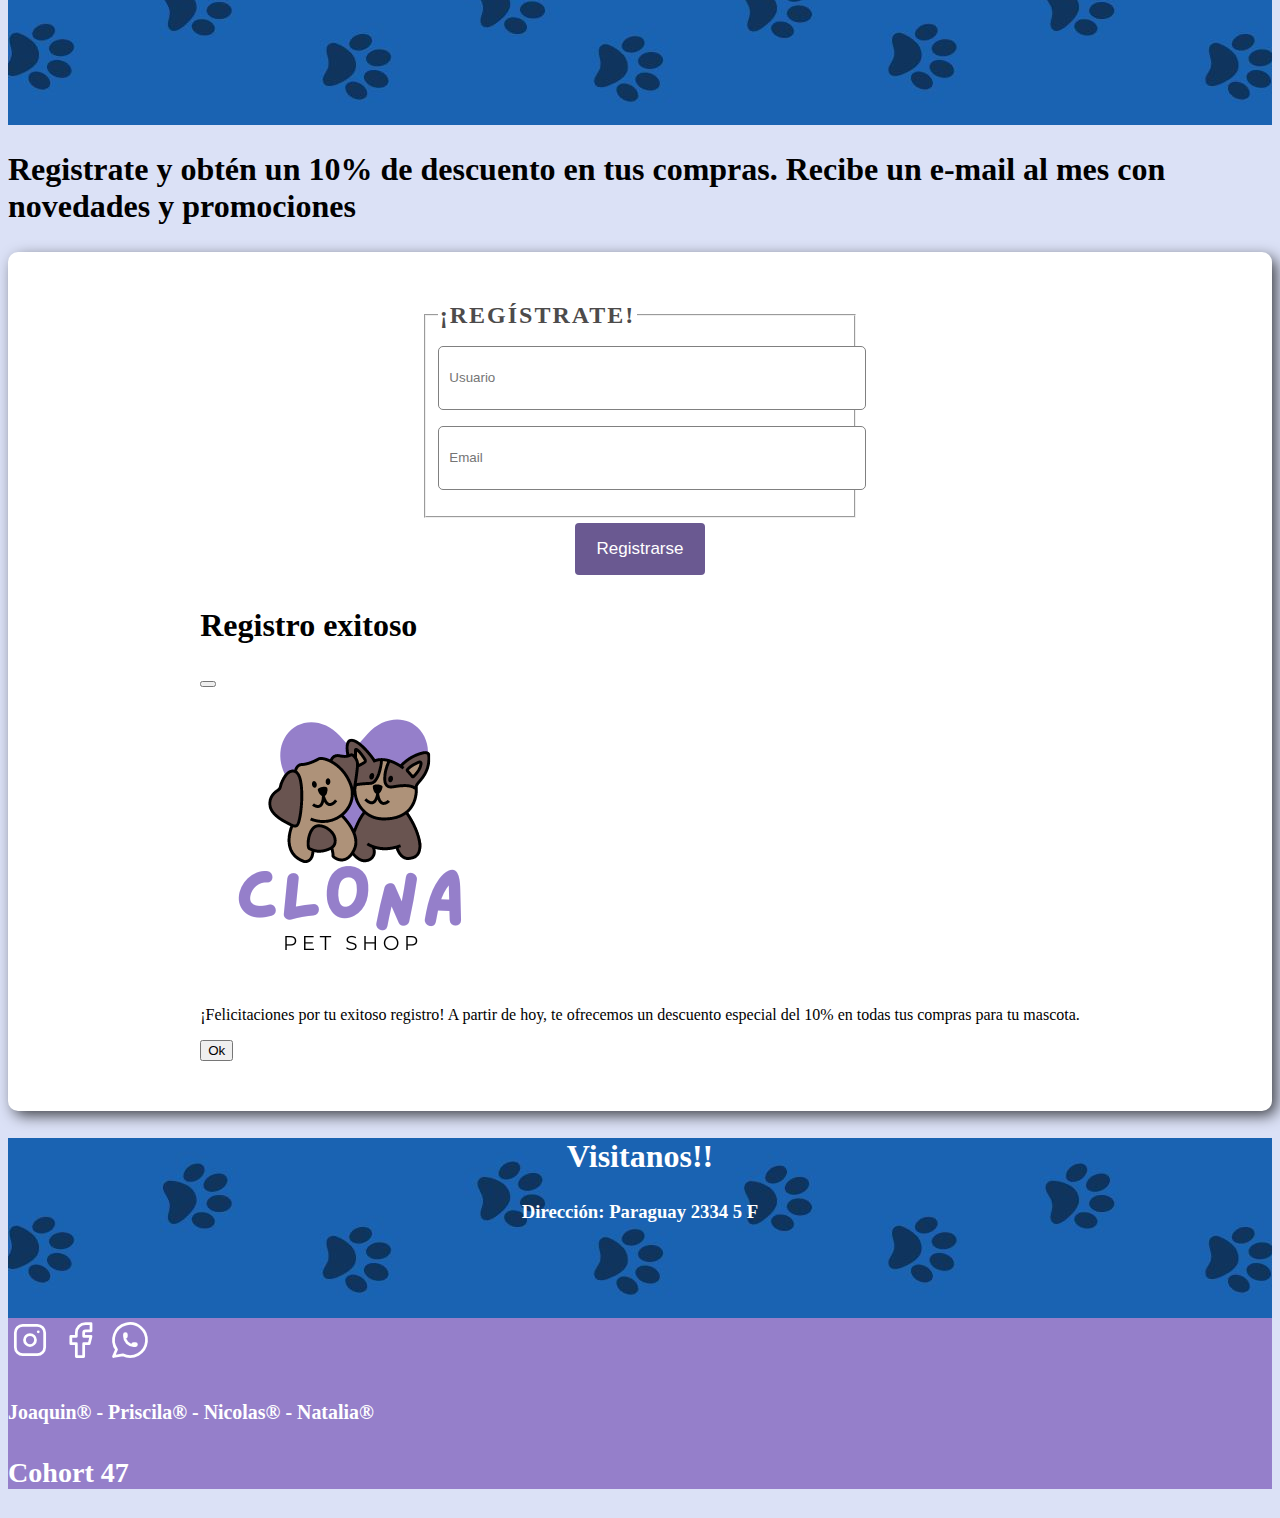
==== commit e06ba6c9: "petshop CASI terminado" ====
--- a/index.html
+++ b/index.html
@@ -14,7 +14,7 @@
       href="https://cdn.jsdelivr.net/npm/bootstrap-icons@1.10.5/font/bootstrap-icons.css"/>
     <link rel="stylesheet" href="./assets/style/index.css" />
     <link rel="shortcut icon" href="./assets/image/favicon1.png" type="image/x-icon">
-    <title>Home | Clona PetShop</title>
+    <title>Home | Clona gitPetShop</title>
   </head>
 
   <body>
@@ -151,12 +151,12 @@
         <form class="form">
           <fieldset>
             <legend class="signup text-center text-black">¡Regístrate!</legend>
-            <label for="fullname" class="name text-black col-8 "></label>
-            <input type="text" id="fullname" name="name" placeholder="Usuario" class="form--input name col-8">
+            <label for="nombre" class="name text-black col-8 "></label>
+            <input type="text" id="nombre" name="name" placeholder="Usuario" class="form--input name col-8" required>
             <label for="email" ></label>
-            <input type="email" name="email" id="email" placeholder="Email" class=" form--input em col-8">
+            <input type="email" name="email" id="email" placeholder="Email" class=" form--input em col-8" required>
           </fieldset>
-          <button type="button" class="buttonA form--submitbtn btn-primary" data-bs-toggle="modal" data-bs-target="#staticBackdrop">
+          <button type="button" class="buttonA form--submitbtn btn-primary" onclick="validarFormulario()">
             Registrarse
           </button>
           <!-- Modal -->
@@ -173,13 +173,15 @@
                     ¡Felicitaciones por tu exitoso registro! A partir de hoy, te ofrecemos un descuento especial del 10% en todas tus compras para tu mascota.</p>
                 </div>
                 <div class="modal-footer">
-                  <button type="button" class="btn btn-secondary" data-bs-dismiss="modal">Ok</button>
+                  <button type="button" class="btn btn-secondary" data-bs-dismiss="modal" onclick="vaciarCampos()">Ok</button>
                 </div>
               </div>
             </div>
           </div>
       </form>
-      </div>
+
+      </div>
+
       <div class="todoMascota p-3">
         <h2>Visitanos!!</h2>
         <h3 class="">Dirección: Paraguay 2334 5 F</h3>
@@ -212,7 +214,7 @@
         </svg>
       </div>
       <div class="nombres">
-        <h5>Joaquin® - Priscila® - Nicolas® - Lesthy® - Natalia®</h5>
+        <h5>Joaquin® - Priscila® - Nicolas® - Natalia®</h5>
       </div>
       <div class="cohort text-center">
           <h3 class="text">Cohort 47</h3>
@@ -227,3 +229,4 @@
   crossorigin="anonymous"></script>
 <script src="./scripts/index.js"></script>
 </html>
+
--- a/assets/style/index.css
+++ b/assets/style/index.css
@@ -1,395 +1,394 @@
 .color1 {
-  color: #1a62b2;
-}
-.color2 {
-  color: #957fca;
-}
-.color3 {
-  color: #d89fdd;
-}
-.color4 {
-  color: #f8cbeb;
-}
-.color5 {
-  color: #f8eaed;
-}
-@import url("https://fonts.googleapis.com/css2?family=Pangolin&family=Red+Hat+Display&display=swap");
-
-button
-
-* {
-  padding: 0;
-  margin: 0;
-  box-sizing: border-box;
-  /* border: .5px solid red; */
-
-}
-
-header {
-  background-color: #957fca;
-  box-shadow: 1px 4px 5px 0px rgba(0, 0, 0, 0.75);
-  -webkit-box-shadow: 1px 4px 5px 0px rgba(0, 0, 0, 0.75);
-  -moz-box-shadow: 1px 4px 5px 0px rgba(0, 0, 0, 0.75);
-  min-height: 10vh;
-}
-body {
-  background-color: #dbe1f6;
-}
-
-
-.img-header {
-  width: 8rem;
-  border-radius: 10rem;
-}
-
-nav a {
-  text-decoration: none;
-  font-size: 1.5rem;
-  font-family: "Pangolin", cursive;
-  color: rgb(255, 255, 255);
-  background-color: #957fca;
-  padding: 0.5rem;
-  border-radius: 20px;
-}
-
-.buttonA {
-  display: inline-block;
-  border-radius: 4px;
-  background-color: #6a5991;
-  border: none;
-  color: #ffffff;
-  text-align: center;
-  font-size: 17px;
-  padding: 16px;
-  width: 130px;
-  transition: all 0.5s;
-  cursor: pointer;
-  margin: 5px;
-}
-.span {
-  cursor: pointer;
-  display: inline-block;
-  position: relative;
-  transition: 0.5s;
-}
-
-.span:after {
-  content: "»";
-  position: absolute;
-  opacity: 0;
-  top: 0;
-  right: -15px;
-  transition: 0.5s;
-}
-
-button:hover span {
-  padding-right: 15px;
-}
-
-button:hover span:after {
-  opacity: 1;
-  right: 0;
-}
-
-
-/* NATALIA-INDEX */
-
-.carousel-item img {
-  width: 100% !important;
-  height: 380px !important;
-  object-fit: cover !important;
-  object-position: center !important;
-}
-
-/* .imagenMascota {
-  width: 40vw;
-  height: 40vh;
-  object-fit: contain;
-} */
-
-main{
-  min-height: 80vh;
-}
-
-footer {
-  font-family: "Pangolin", cursive;
-  font-size: 1.5rem;
-  min-height: 10vh;
-  background-color: #957fca;
-  color: white;
-  min-height: 10vh;
-}
-
-p{
-  font-family: "Pangolin", cursive;
-  font-size: 1rem;
-}
-
-h2 {
-  font-family: "Pangolin", cursive;
-  font-size: 2rem;
-
-}
-.clona{
-  color: #704bc7;
-}
-
-
-/* NATALIA CARTAS INDEX */
-
-
-.card-container {
-  width: 300px;
-  height: 300px;
-  position: relative;
-  border-radius: 10px;
-  box-shadow: 0 10px 20px rgba(0, 0, 0, 0.2);
-  overflow: hidden;
-}
-
-.card {
-  width: 100%;
-  height: 100%;
-  border-radius: inherit;
-}
-
-.card .front-content-uno {
-  width: 100%;
-  height: 100%;
-  display: flex;
-  transition: all 0.6s cubic-bezier(0.23, 1, 0.320, 1);
-  background: url(../image/contacto.jpg);
-  background-position: top;
-}
-
-.card .front-content-uno p {
-  padding-left: 0.5rem;
-  top: inherit;
-  font-size: 25px;
-  font-weight: 700;
-  opacity: 1;
-  background: linear-gradient(-45deg, #704bc7 0%, #493e64 100% );
-  background-clip: text;
-  -webkit-background-clip: text;
-  -webkit-text-fill-color: transparent;
-  transition: all 0.6s cubic-bezier(0.23, 1, 0.320, 1)
-}
-
-.card .content {
-  position: absolute;
-  top: 0;
-  left: 0;
-  width: 100%;
-  height: 100%;
-  display: flex;
-  flex-direction: column;
-  align-items: center;
-  justify-content: center;
-  text-align: center;
-  gap: 10px;
-  background: linear-gradient(-45deg, #704bc7 0%,#493e64 100% );
-  color: #e8e8e8;
-  padding: 20px;
-  line-height: 1.5;
-  border-radius: 5px;
-  pointer-events: none;
-  transform: translateY(96%);
-  transition: all 0.6s cubic-bezier(0.23, 1, 0.320, 1);
-}
-
-.card .content .heading {
-  font-size: 32px;
-  font-weight: 700;
-}
-
-.card:hover .content {
-  transform: translateY(0);
-}
-
-.card:hover .front-content {
-  transform: translateY(-30%);
-}
-
-.card:hover .front-content p {
-  opacity: 0;
-}
-
-
-/* Segunda Carta */
-.card .front-content-dos {
-  width: 100%;
-  height: 100%;
-  display: flex;
-  transition: all 0.6s cubic-bezier(0.23, 1, 0.320, 1);
-  background: url(../image/master-farmacia-veterinaria-removebg-preview-removebg-preview.png);
-  background-size:cover;
-  background-position: right;
-}
-
-.card .front-content-dos p {
-  padding-left: 0.5rem;
-  top: inherit;
-  font-size: 25px;
-  font-weight: 700;
-  opacity: 1;
-  background: linear-gradient(-45deg, #704bc7 0%, #493e64 100% );
-  background-clip: text;
-  -webkit-background-clip: text;
-  -webkit-text-fill-color: transparent;
-  transition: all 0.6s cubic-bezier(0.23, 1, 0.320, 1)
-}
-
-/* Tercera Carta */
-.card .front-content-tres {
-  width: 100%;
-  height: 100%;
-  display: flex;
-  transition: all 0.6s cubic-bezier(0.23, 1, 0.320, 1);
-  background: url(../image/jugueteria.png);
-  background-size:cover;
-  background-position: center;
-}
-
-.card .front-content-tres p {
-  padding-left: 0.5rem;
-  top: inherit;
-  font-size: 25px;
-  font-weight: 700;
-  opacity: 1;
-  background: linear-gradient(-45deg, #704bc7 0%, #493e64 100% );
-  background-clip: text;
-  -webkit-background-clip: text;
-  -webkit-text-fill-color: transparent;
-  transition: all 0.6s cubic-bezier(0.23, 1, 0.320, 1)
-}
-
-/* Cuarta carta */
-.card .front-content-cuatro {
-  width: 100%;
-  height: 100%;
-  display: flex;
-  transition: all 0.6s cubic-bezier(0.23, 1, 0.320, 1);
-  background: url(../image/compras.png);
-  background-size:cover;
-  background-position: left;
-}
-
-.card .front-content-cuatro p {
-  padding-left: 0.5rem;
-  top: inherit;
-  font-size: 25px;
-  font-weight: 700;
-  opacity: 1;
-  background: linear-gradient(-45deg, #704bc7 0%, #493e64 100% );
-  background-clip: text;
-  -webkit-background-clip: text;
-  -webkit-text-fill-color: transparent;
-  transition: all 0.6s cubic-bezier(0.23, 1, 0.320, 1)
-}
-
-.todoMascota {
-  background: url(../image/fondoTodoMascota.jpg);
-  background-position: center;
-  color:white;
-  text-align: center;
-  align-items: center;
-  height: 20vh;
-}
-
-/* Formulario Descuento */
-
-.form {
-  background-color: white;
-  padding: 3.125em;
-  border-radius: 10px;
-  display: flex;
-  flex-direction: column;
-  align-items: center;
-  box-shadow: 5px 5px 15px -1px rgba(0,0,0,0.75);
-}
-
-.signup {
-  color: rgb(77, 75, 75);
-  text-transform: uppercase;
-  letter-spacing: 2px;
-  display: block;
-  font-weight: bold;
-  font-size: x-large;
-  margin-bottom: 0.5em;
-}
-
-.form--input {
-  width: 100%;
-  margin-bottom: 1.25em;
-  height: 40px;
-  border-radius: 5px;
-  border: 1px solid gray;
-  padding: 0.8em;
-  font-family: 'Inter', sans-serif;
-  outline: none;
-}
-
-
-.checkbox, input[type="checkbox"] {
-  accent-color: #639;
-}
-
-.form--submit {
-  width: 50%;
-  padding: 0.625em;
-  border-radius: 5px;
-  color: white;
-  background-color: #639;
-  border: 1px dashed #639;
-  cursor: pointer;
-}
-
-.form--submit:hover {
-  color: #639;
-  background-color: white;
-  border: 1px dashed #639;
-  cursor: pointer;
-  transition: 0.5s;
-}
-
-/* Galeria parte final */
- #imageCardGalleria {
-  width: 5rem;
-  height: 20rem;
-  object-fit: cover;
-}
-
-#imageCardGalleria:hover {
-  transform: scale(1);
-  opacity: 1;
-  width: 35rem;
-  opacity: 1;
-  filter: contrast(120%);
-}
-.seccion-final {
-  display: flex;
-  width: 100%;
-  height: 20rem;
-}
-
-#imageCardGalleria{
-  flex-grow: 1;
-  object-fit: cover;
-  opacity: 0.8;
-  transition: 1s ease;
-}
-
-.seccion-final:hover {
-  width: 10rem;
-  opacity: 1;
-  filter: contrast(120%);
-  object-fit: cover;
-}
-
-
-
-
-
-
-
-
+    color: #1a62b2;
+  }
+  .color2 {
+    color: #957fca;
+  }
+  .color3 {
+    color: #d89fdd;
+  }
+  .color4 {
+    color: #f8cbeb;
+  }
+  .color5 {
+    color: #f8eaed;
+  }
+  @import url("https://fonts.googleapis.com/css2?family=Pangolin&family=Red+Hat+Display&display=swap");
+  
+  button
+  
+  * {
+    padding: 0;
+    margin: 0;
+    box-sizing: border-box;
+    /* border: .5px solid red; */
+  
+  }
+  
+  header {
+    background-color: #957fca;
+    box-shadow: 1px 4px 5px 0px rgba(0, 0, 0, 0.75);
+    -webkit-box-shadow: 1px 4px 5px 0px rgba(0, 0, 0, 0.75);
+    -moz-box-shadow: 1px 4px 5px 0px rgba(0, 0, 0, 0.75);
+    min-height: 10vh;
+  }
+  body {
+    background-color: #dbe1f6;
+  }
+  
+  
+  .img-header {
+    width: 8rem;
+    border-radius: 10rem;
+  }
+  
+  nav a {
+    text-decoration: none;
+    font-size: 1.5rem;
+    font-family: "Pangolin", cursive;
+    color: rgb(255, 255, 255);
+    background-color: #957fca;
+    padding: 0.5rem;
+    border-radius: 20px;
+  }
+  
+  .buttonA {
+    display: inline-block;
+    border-radius: 4px;
+    background-color: #6a5991;
+    border: none;
+    color: #ffffff;
+    text-align: center;
+    font-size: 17px;
+    padding: 16px;
+    width: 130px;
+    transition: all 0.5s;
+    cursor: pointer;
+    margin: 5px;
+  }
+  .span {
+    cursor: pointer;
+    display: inline-block;
+    position: relative;
+    transition: 0.5s;
+  }
+  
+  .span:after {
+    content: "»";
+    position: absolute;
+    opacity: 0;
+    top: 0;
+    right: -15px;
+    transition: 0.5s;
+  }
+  
+  button:hover span {
+    padding-right: 15px;
+  }
+  
+  button:hover span:after {
+    opacity: 1;
+    right: 0;
+  }
+  
+  
+  /* NATALIA-INDEX */
+  
+  .carousel-item img {
+    width: 100% !important;
+    height: 380px !important;
+    object-fit: cover !important;
+    object-position: center !important;
+  }
+  
+  /* .imagenMascota {
+    width: 40vw;
+    height: 40vh;
+    object-fit: contain;
+  } */
+  
+  main{
+    min-height: 80vh;
+  }
+  
+  footer {
+    font-family: "Pangolin", cursive;
+    font-size: 1.5rem;
+    min-height: 10vh;
+    background-color: #957fca;
+    color: white;
+    min-height: 10vh;
+  }
+  
+  p{
+    font-family: "Pangolin", cursive;
+    font-size: 1rem;
+  }
+  
+  h2 {
+    font-family: "Pangolin", cursive;
+    font-size: 2rem;
+  
+  }
+  .clona{
+    color: #704bc7;
+  }
+  
+  
+  /* NATALIA CARTAS INDEX */
+  
+  
+  .card-container {
+    width: 300px;
+    height: 300px;
+    position: relative;
+    border-radius: 10px;
+    box-shadow: 0 10px 20px rgba(0, 0, 0, 0.2);
+    overflow: hidden;
+  }
+  
+  .card {
+    width: 100%;
+    height: 100%;
+    border-radius: inherit;
+  }
+  
+  .card .front-content-uno {
+    width: 100%;
+    height: 100%;
+    display: flex;
+    transition: all 0.6s cubic-bezier(0.23, 1, 0.320, 1);
+    background: url(../image/contacto.jpg);
+    background-position: top;
+  }
+  
+  .card .front-content-uno p {
+    padding-left: 0.5rem;
+    top: inherit;
+    font-size: 25px;
+    font-weight: 700;
+    opacity: 1;
+    background: linear-gradient(-45deg, #704bc7 0%, #493e64 100% );
+    background-clip: text;
+    -webkit-background-clip: text;
+    -webkit-text-fill-color: transparent;
+    transition: all 0.6s cubic-bezier(0.23, 1, 0.320, 1)
+  }
+  
+  .card .content {
+    position: absolute;
+    top: 0;
+    left: 0;
+    width: 100%;
+    height: 100%;
+    display: flex;
+    flex-direction: column;
+    align-items: center;
+    justify-content: center;
+    text-align: center;
+    gap: 10px;
+    background: linear-gradient(-45deg, #704bc7 0%,#493e64 100% );
+    color: #e8e8e8;
+    padding: 20px;
+    line-height: 1.5;
+    border-radius: 5px;
+    pointer-events: none;
+    transform: translateY(96%);
+    transition: all 0.6s cubic-bezier(0.23, 1, 0.320, 1);
+  }
+  
+  .card .content .heading {
+    font-size: 32px;
+    font-weight: 700;
+  }
+  
+  .card:hover .content {
+    transform: translateY(0);
+  }
+  
+  .card:hover .front-content {
+    transform: translateY(-30%);
+  }
+  
+  .card:hover .front-content p {
+    opacity: 0;
+  }
+  
+  
+  /* Segunda Carta */
+  .card .front-content-dos {
+    width: 100%;
+    height: 100%;
+    display: flex;
+    transition: all 0.6s cubic-bezier(0.23, 1, 0.320, 1);
+    background: url(../image/master-farmacia-veterinaria-removebg-preview-removebg-preview.png);
+    background-size:cover;
+    background-position: right;
+  }
+  
+  .card .front-content-dos p {
+    padding-left: 0.5rem;
+    top: inherit;
+    font-size: 25px;
+    font-weight: 700;
+    opacity: 1;
+    background: linear-gradient(-45deg, #704bc7 0%, #493e64 100% );
+    background-clip: text;
+    -webkit-background-clip: text;
+    -webkit-text-fill-color: transparent;
+    transition: all 0.6s cubic-bezier(0.23, 1, 0.320, 1)
+  }
+  
+  /* Tercera Carta */
+  .card .front-content-tres {
+    width: 100%;
+    height: 100%;
+    display: flex;
+    transition: all 0.6s cubic-bezier(0.23, 1, 0.320, 1);
+    background: url(../image/jugueteriamain.png);
+    background-size:cover;
+    background-position: center;
+  }
+  
+  .card .front-content-tres p {
+    padding-left: 0.5rem;
+    top: inherit;
+    font-size: 25px;
+    font-weight: 700;
+    opacity: 1;
+    background: linear-gradient(-45deg, #704bc7 0%, #493e64 100% );
+    background-clip: text;
+    -webkit-background-clip: text;
+    -webkit-text-fill-color: transparent;
+    transition: all 0.6s cubic-bezier(0.23, 1, 0.320, 1)
+  }
+  
+  /* Cuarta carta */
+  .card .front-content-cuatro {
+    width: 100%;
+    height: 100%;
+    display: flex;
+    transition: all 0.6s cubic-bezier(0.23, 1, 0.320, 1);
+    background: url(../image/compras.png);
+    background-size:cover;
+    background-position: left;
+  }
+  
+  .card .front-content-cuatro p {
+    padding-left: 0.5rem;
+    top: inherit;
+    font-size: 25px;
+    font-weight: 700;
+    opacity: 1;
+    background: linear-gradient(-45deg, #704bc7 0%, #493e64 100% );
+    background-clip: text;
+    -webkit-background-clip: text;
+    -webkit-text-fill-color: transparent;
+    transition: all 0.6s cubic-bezier(0.23, 1, 0.320, 1)
+  }
+  
+  .todoMascota {
+    background: url(../image/fondoTodoMascota.jpg);
+    background-position: center;
+    color:white;
+    text-align: center;
+    align-items: center;
+    height: 20vh;
+  }
+  
+  /* Formulario Descuento */
+  
+  .form {
+    background-color: white;
+    padding: 3.125em;
+    border-radius: 10px;
+    display: flex;
+    flex-direction: column;
+    align-items: center;
+    box-shadow: 5px 5px 15px -1px rgba(0,0,0,0.75);
+  }
+  
+  .signup {
+    color: rgb(77, 75, 75);
+    text-transform: uppercase;
+    letter-spacing: 2px;
+    display: block;
+    font-weight: bold;
+    font-size: x-large;
+    margin-bottom: 0.5em;
+  }
+  
+  .form--input {
+    width: 100%;
+    margin-bottom: 1.25em;
+    height: 40px;
+    border-radius: 5px;
+    border: 1px solid gray;
+    padding: 0.8em;
+    font-family: 'Inter', sans-serif;
+    outline: none;
+  }
+  
+  
+  .checkbox, input[type="checkbox"] {
+    accent-color: #639;
+  }
+  
+  .form--submit {
+    width: 50%;
+    padding: 0.625em;
+    border-radius: 5px;
+    color: white;
+    background-color: #639;
+    border: 1px dashed #639;
+    cursor: pointer;
+  }
+  
+  .form--submit:hover {
+    color: #639;
+    background-color: white;
+    border: 1px dashed #639;
+    cursor: pointer;
+    transition: 0.5s;
+  }
+  
+  /* Galeria parte final */
+   #imageCardGalleria {
+    width: 5rem;
+    height: 20rem;
+    object-fit: cover;
+  }
+  
+  #imageCardGalleria:hover {
+    transform: scale(1);
+    opacity: 1;
+    width: 35rem;
+    opacity: 1;
+    filter: contrast(120%);
+  }
+  .seccion-final {
+    display: flex;
+    width: 100%;
+    height: 20rem;
+  }
+  
+  #imageCardGalleria{
+    flex-grow: 1;
+    object-fit: cover;
+    opacity: 0.8;
+    transition: 1s ease;
+  }
+  
+  .seccion-final:hover {
+    width: 10rem;
+    opacity: 1;
+    filter: contrast(120%);
+    object-fit: cover;
+  }
+  
+  
+  
+  
+  
+  
+  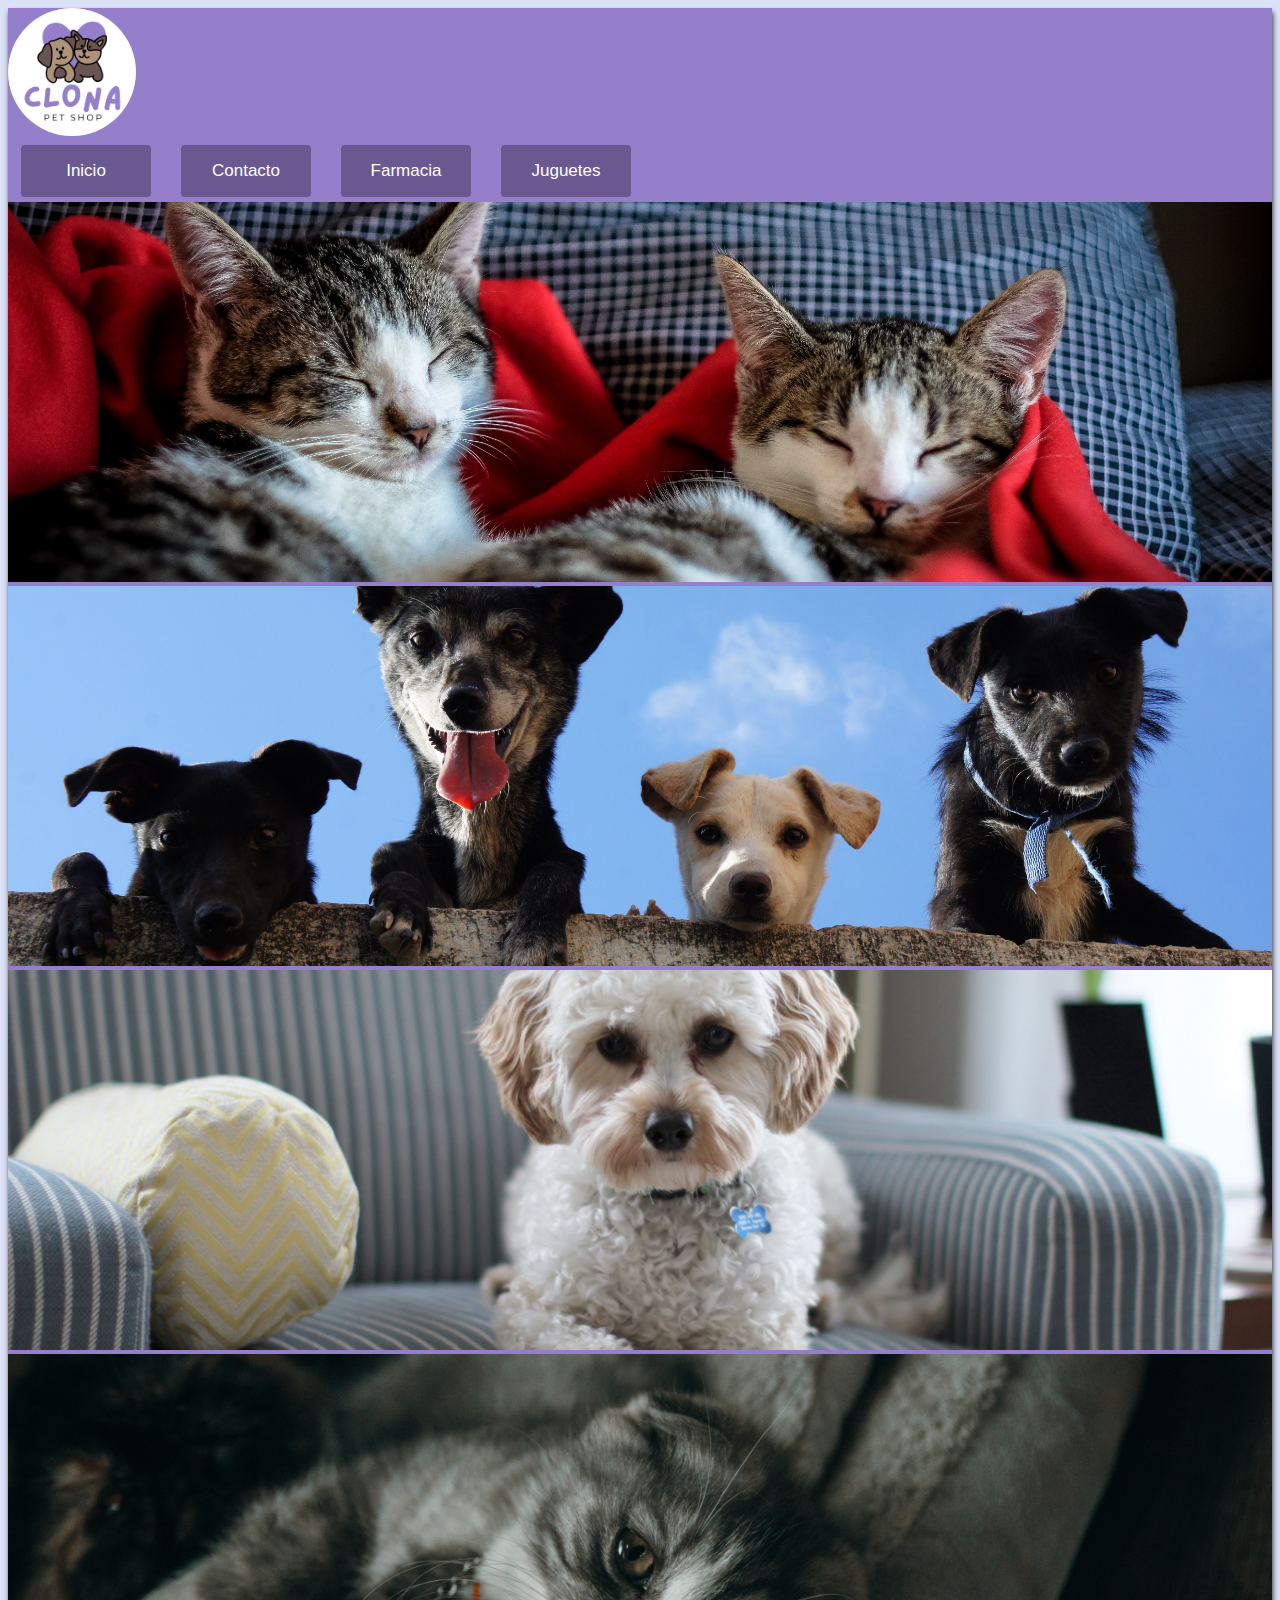
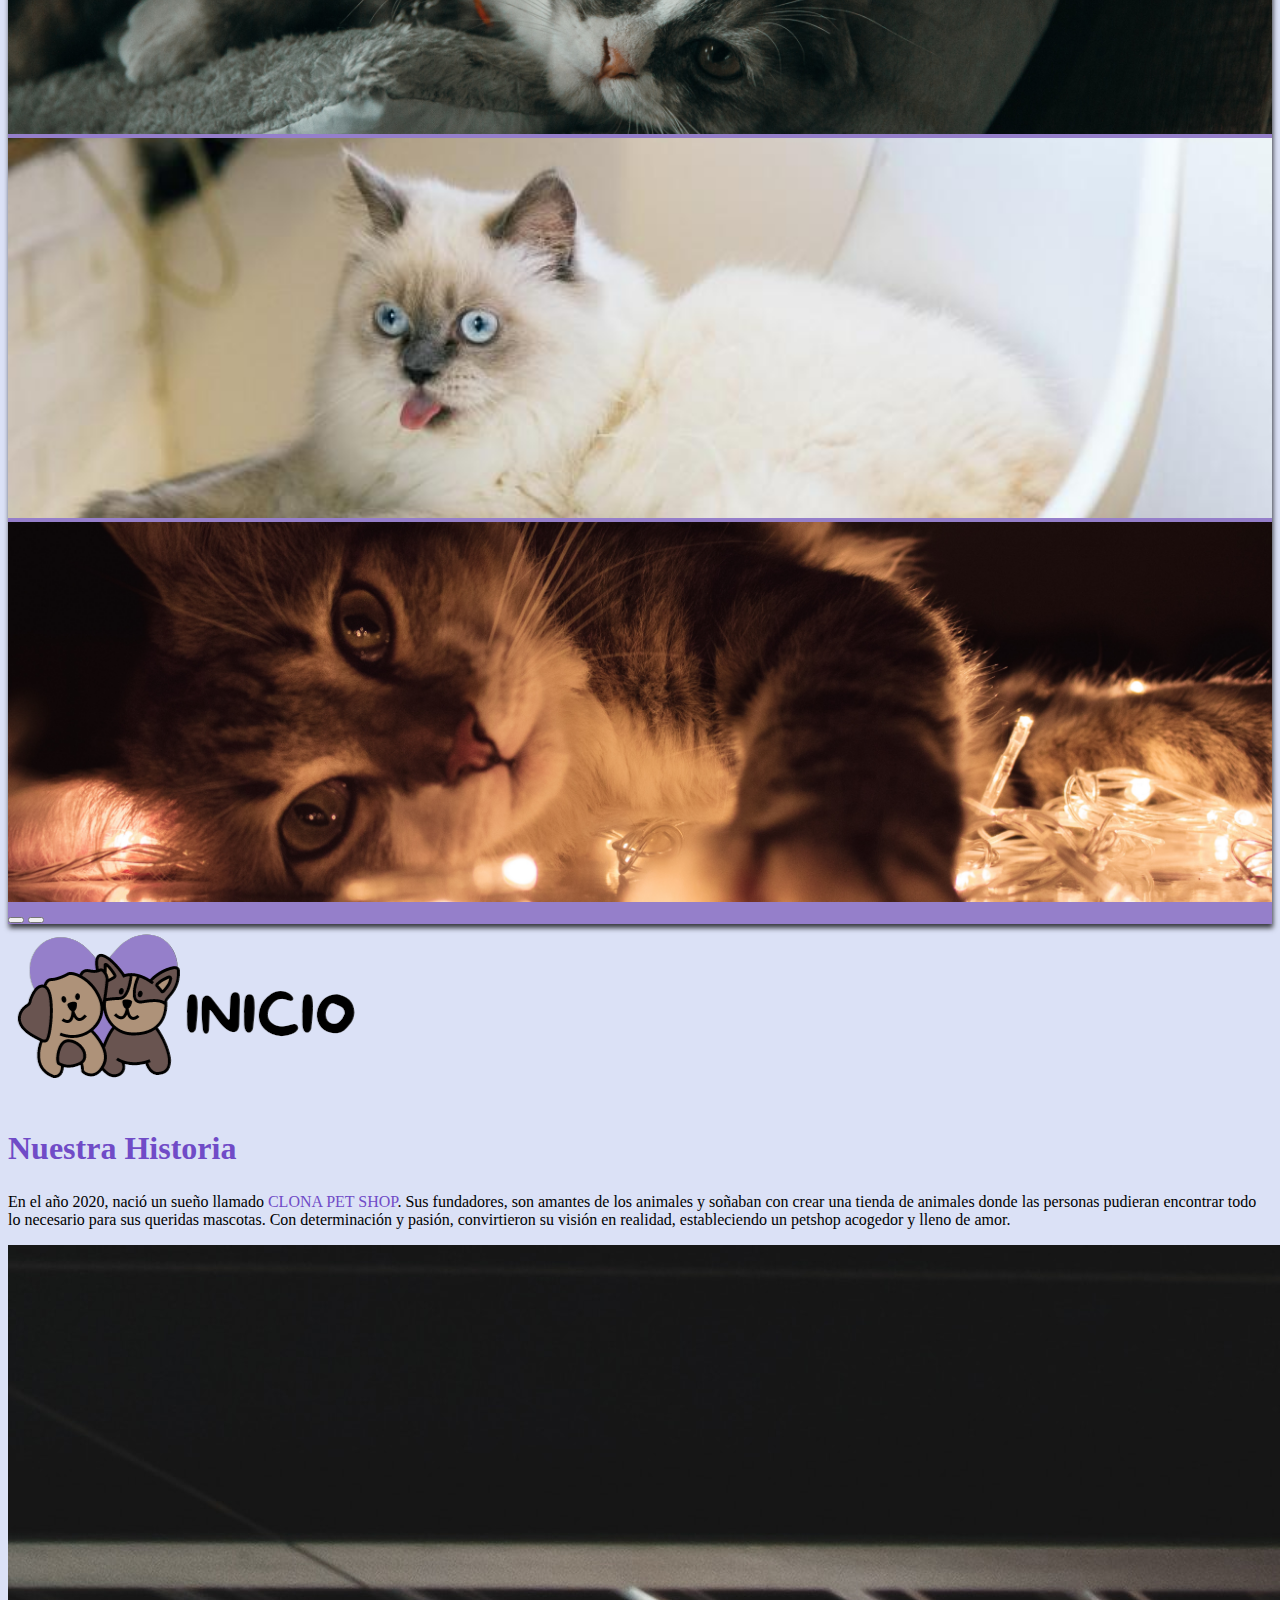
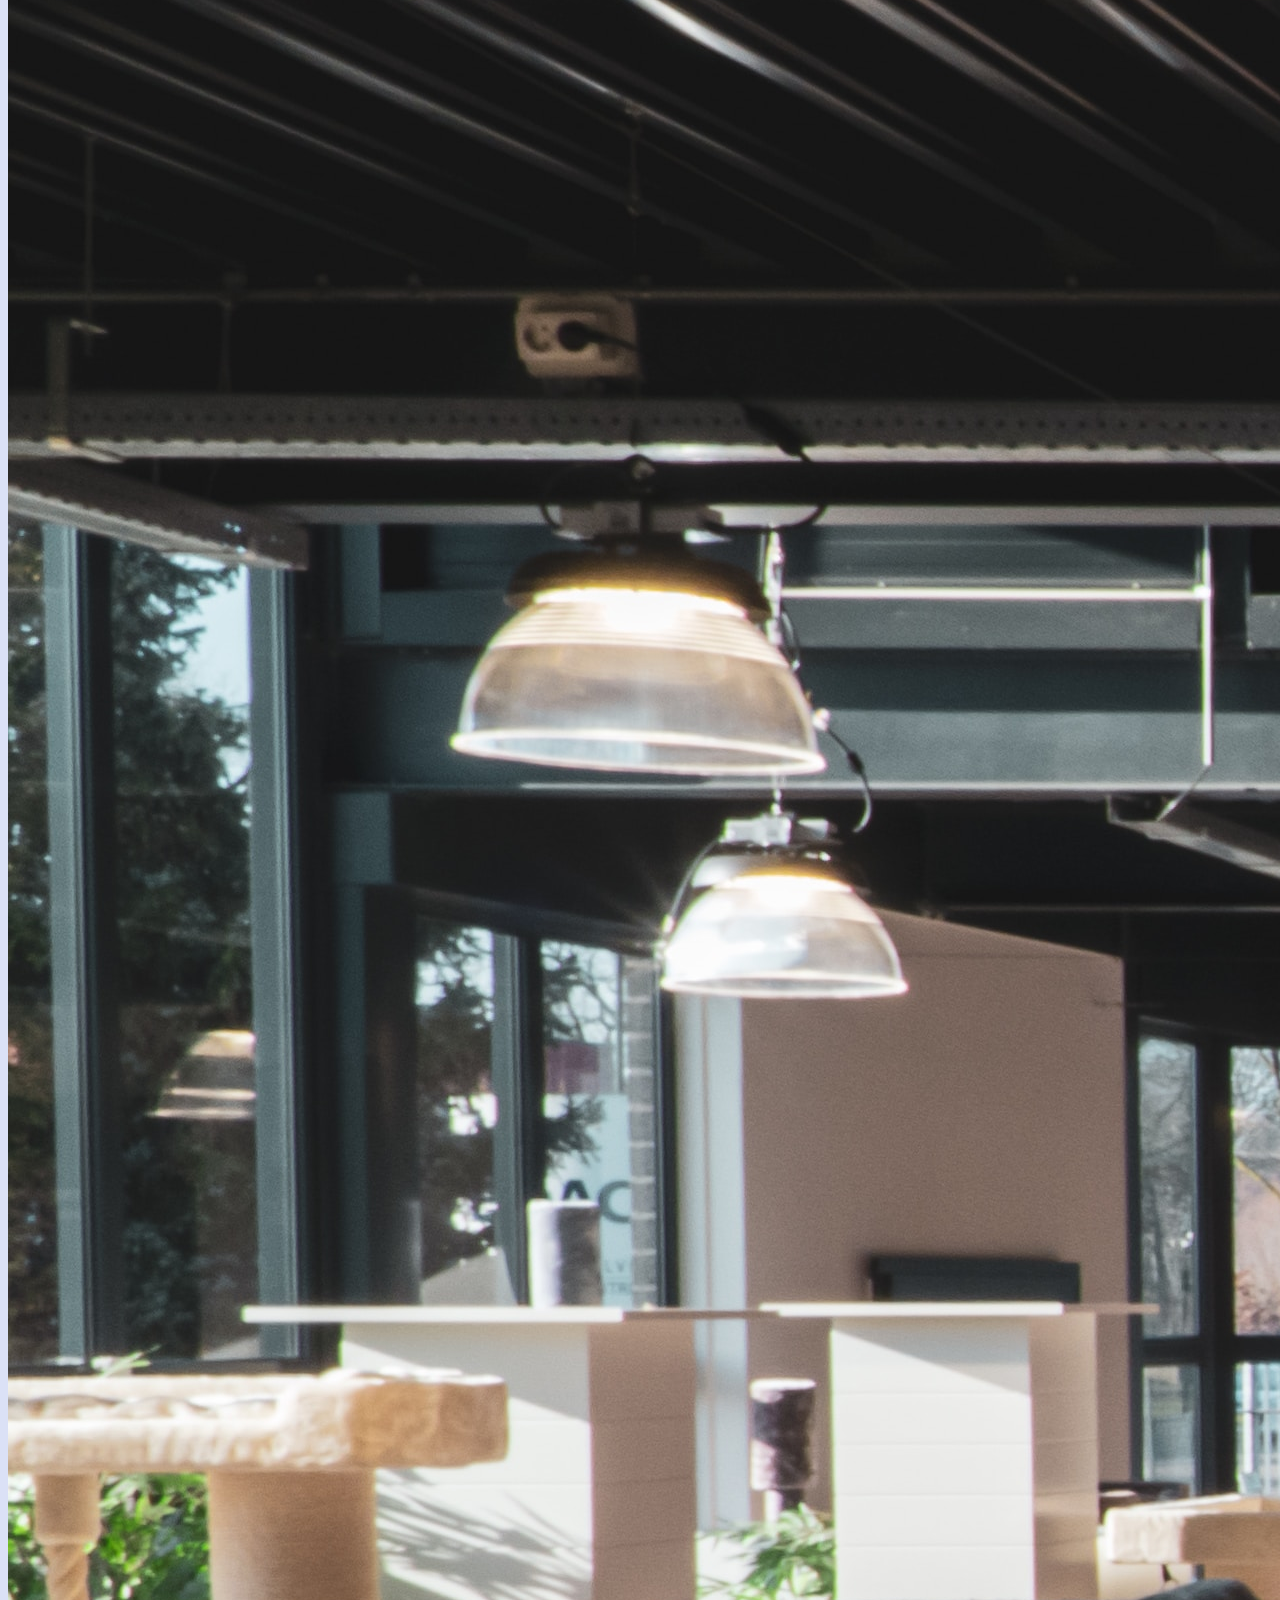
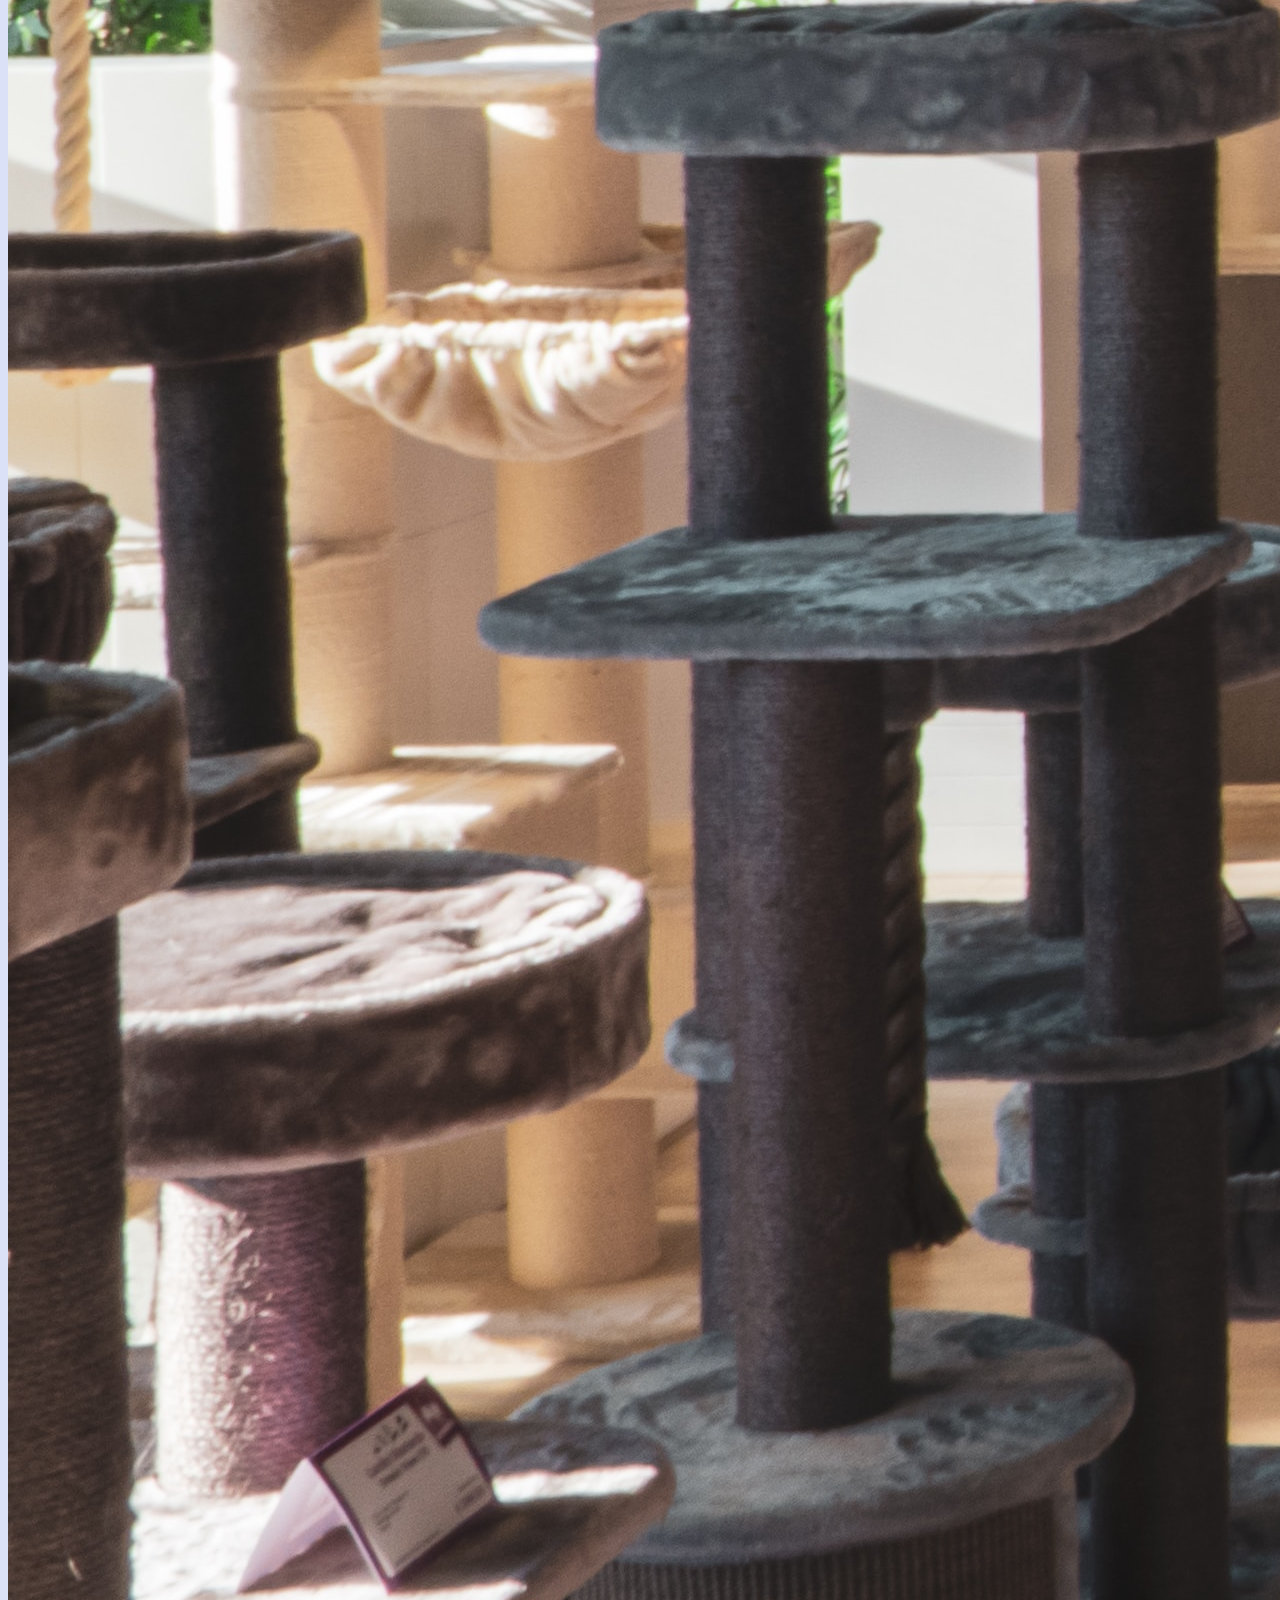
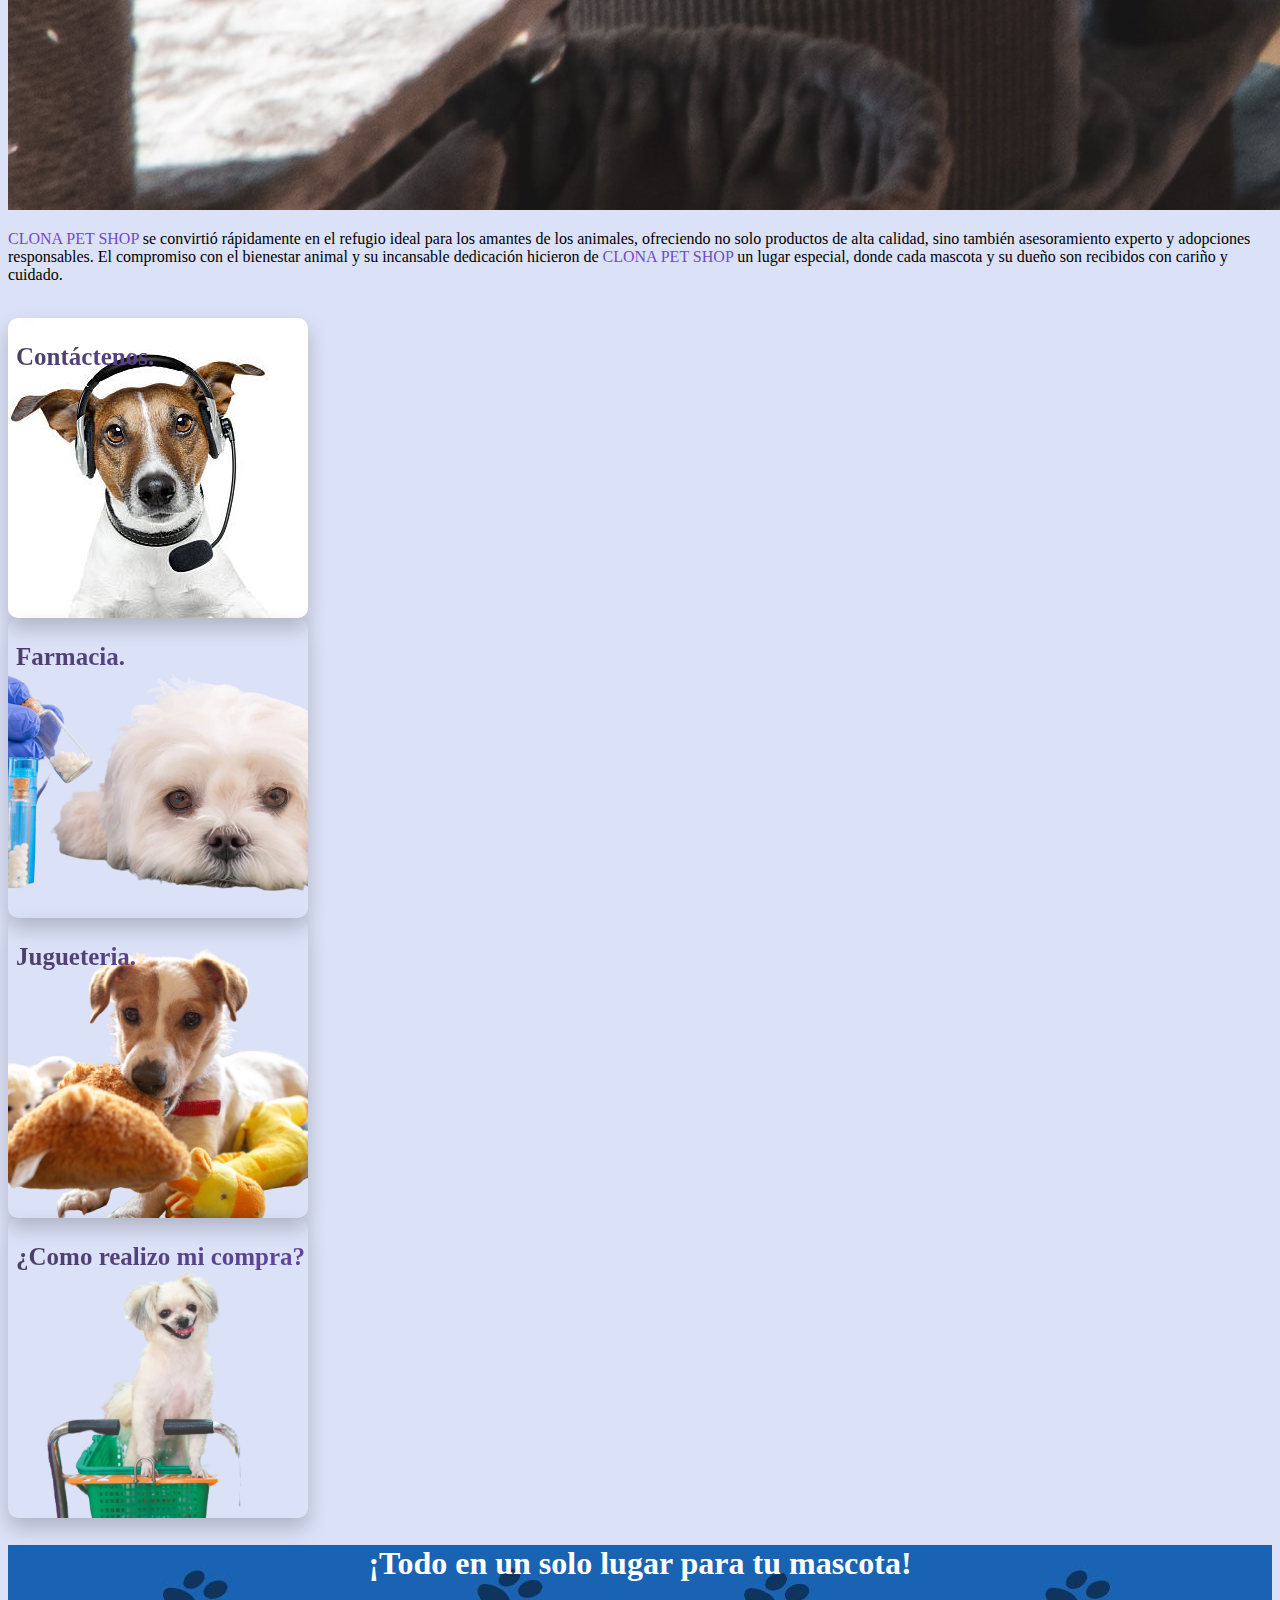
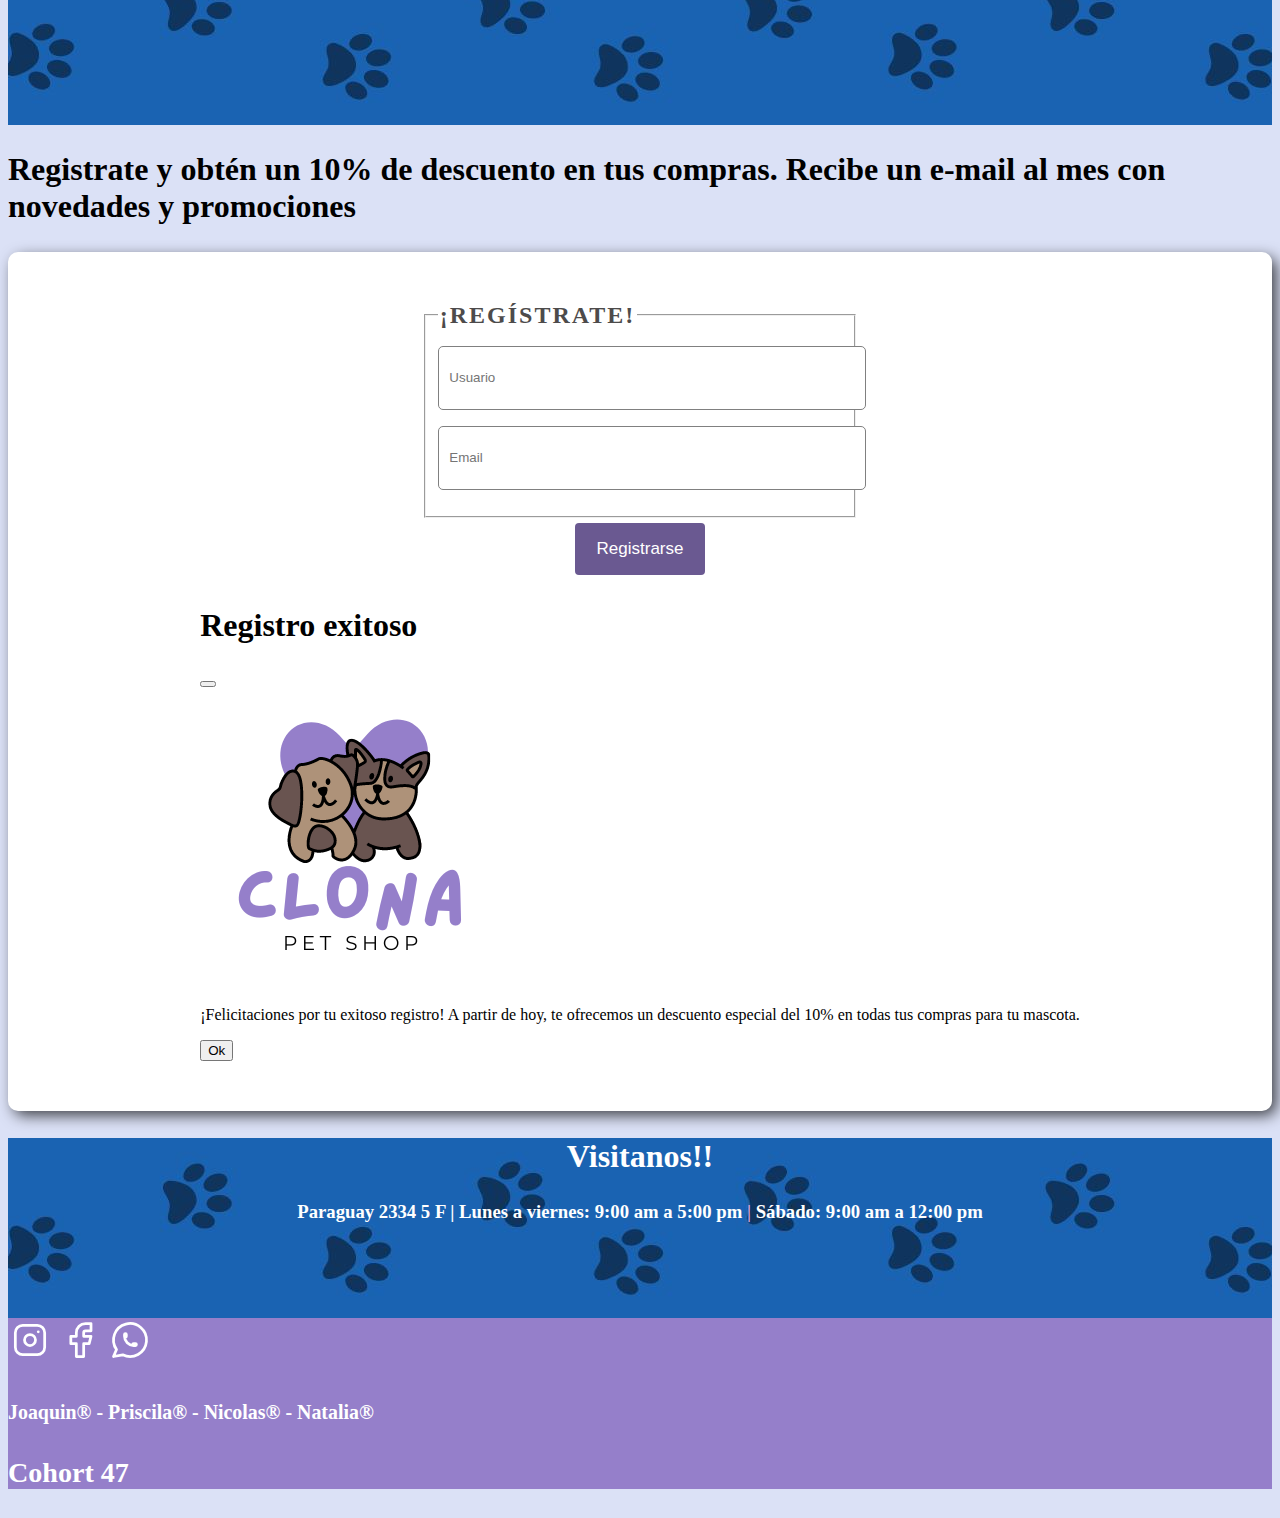
==== commit 8aec03af: "CLONA petshop" ====
--- a/index.html
+++ b/index.html
@@ -179,21 +179,14 @@
             </div>
           </div>
       </form>
-
-      </div>
-
+      </div>
       <div class="todoMascota p-3">
         <h2>Visitanos!!</h2>
-        <h3 class="">Dirección: Paraguay 2334 5 F</h3>
-      </div>
-
+        <h3 class=""> Paraguay 2334 5 F <span class="#957fcacolor3">|</span> Lunes a viernes: 9:00 am a 5:00 pm <span class="color3">|</span> Sábado: 9:00 am a 12:00 pm </h3>
+      </div>
       <div>
-
-      </div>
-
-       
+      </div>    
     </main>
-
     <footer class="footer d-flex align-items-center justify-content-around gap-2 text-center">
       <div class="redesSociales">
         <svg xmlns="http://www.w3.org/2000/svg" class="icon icon-tabler icon-tabler-brand-instagram" width="44" height="44" viewBox="0 0 24 24" stroke-width="1.5" stroke="#ffffff" fill="none" stroke-linecap="round" stroke-linejoin="round">
--- a/assets/style/index.css
+++ b/assets/style/index.css
@@ -1,394 +1,377 @@
 .color1 {
-    color: #1a62b2;
-  }
-  .color2 {
-    color: #957fca;
-  }
-  .color3 {
-    color: #d89fdd;
-  }
-  .color4 {
-    color: #f8cbeb;
-  }
-  .color5 {
-    color: #f8eaed;
-  }
-  @import url("https://fonts.googleapis.com/css2?family=Pangolin&family=Red+Hat+Display&display=swap");
-  
-  button
-  
-  * {
-    padding: 0;
-    margin: 0;
-    box-sizing: border-box;
-    /* border: .5px solid red; */
-  
-  }
-  
-  header {
-    background-color: #957fca;
-    box-shadow: 1px 4px 5px 0px rgba(0, 0, 0, 0.75);
-    -webkit-box-shadow: 1px 4px 5px 0px rgba(0, 0, 0, 0.75);
-    -moz-box-shadow: 1px 4px 5px 0px rgba(0, 0, 0, 0.75);
-    min-height: 10vh;
-  }
-  body {
-    background-color: #dbe1f6;
-  }
-  
-  
-  .img-header {
-    width: 8rem;
-    border-radius: 10rem;
-  }
-  
-  nav a {
-    text-decoration: none;
-    font-size: 1.5rem;
-    font-family: "Pangolin", cursive;
-    color: rgb(255, 255, 255);
-    background-color: #957fca;
-    padding: 0.5rem;
-    border-radius: 20px;
-  }
-  
-  .buttonA {
-    display: inline-block;
-    border-radius: 4px;
-    background-color: #6a5991;
-    border: none;
-    color: #ffffff;
-    text-align: center;
-    font-size: 17px;
-    padding: 16px;
-    width: 130px;
-    transition: all 0.5s;
-    cursor: pointer;
-    margin: 5px;
-  }
-  .span {
-    cursor: pointer;
-    display: inline-block;
-    position: relative;
-    transition: 0.5s;
-  }
-  
-  .span:after {
-    content: "»";
-    position: absolute;
-    opacity: 0;
-    top: 0;
-    right: -15px;
-    transition: 0.5s;
-  }
-  
-  button:hover span {
-    padding-right: 15px;
-  }
-  
-  button:hover span:after {
-    opacity: 1;
-    right: 0;
-  }
-  
-  
-  /* NATALIA-INDEX */
-  
-  .carousel-item img {
-    width: 100% !important;
-    height: 380px !important;
-    object-fit: cover !important;
-    object-position: center !important;
-  }
-  
-  /* .imagenMascota {
+  color: #1a62b2;
+}
+.color2 {
+  color: #957fca;
+}
+.color3 {
+  color: #d89fdd;
+}
+.color4 {
+  color: #f8cbeb;
+}
+.color5 {
+  color: #f8eaed;
+}
+@import url("https://fonts.googleapis.com/css2?family=Pangolin&family=Red+Hat+Display&display=swap");
+
+button * {
+  padding: 0;
+  margin: 0;
+  box-sizing: border-box;
+  /* border: .5px solid red; */
+}
+header {
+  background-color: #957fca;
+  box-shadow: 1px 4px 5px 0px rgba(0, 0, 0, 0.75);
+  -webkit-box-shadow: 1px 4px 5px 0px rgba(0, 0, 0, 0.75);
+  -moz-box-shadow: 1px 4px 5px 0px rgba(0, 0, 0, 0.75);
+  min-height: 10vh;
+}
+body {
+  background-color: #dbe1f6;
+}
+
+.img-header {
+  width: 8rem;
+  border-radius: 10rem;
+}
+
+nav a {
+  text-decoration: none;
+  font-size: 1.5rem;
+  font-family: "Pangolin", cursive;
+  color: rgb(255, 255, 255);
+  background-color: #957fca;
+  padding: 0.5rem;
+  border-radius: 20px;
+}
+
+.buttonA {
+  display: inline-block;
+  border-radius: 4px;
+  background-color: #6a5991;
+  border: none;
+  color: #ffffff;
+  text-align: center;
+  font-size: 17px;
+  padding: 16px;
+  width: 130px;
+  transition: all 0.5s;
+  cursor: pointer;
+  margin: 5px;
+}
+.span {
+  cursor: pointer;
+  display: inline-block;
+  position: relative;
+  transition: 0.5s;
+}
+
+.span:after {
+  content: "»";
+  position: absolute;
+  opacity: 0;
+  top: 0;
+  right: -15px;
+  transition: 0.5s;
+}
+
+button:hover span {
+  padding-right: 15px;
+}
+
+button:hover span:after {
+  opacity: 1;
+  right: 0;
+}
+
+/* NATALIA-INDEX */
+
+.carousel-item img {
+  width: 100% !important;
+  height: 380px !important;
+  object-fit: cover !important;
+  object-position: center !important;
+}
+
+/* .imagenMascota {
     width: 40vw;
     height: 40vh;
     object-fit: contain;
   } */
-  
-  main{
-    min-height: 80vh;
-  }
-  
-  footer {
-    font-family: "Pangolin", cursive;
-    font-size: 1.5rem;
-    min-height: 10vh;
-    background-color: #957fca;
-    color: white;
-    min-height: 10vh;
-  }
-  
-  p{
-    font-family: "Pangolin", cursive;
-    font-size: 1rem;
-  }
-  
-  h2 {
-    font-family: "Pangolin", cursive;
-    font-size: 2rem;
-  
-  }
-  .clona{
-    color: #704bc7;
-  }
-  
-  
-  /* NATALIA CARTAS INDEX */
-  
-  
-  .card-container {
-    width: 300px;
-    height: 300px;
-    position: relative;
-    border-radius: 10px;
-    box-shadow: 0 10px 20px rgba(0, 0, 0, 0.2);
-    overflow: hidden;
-  }
-  
-  .card {
-    width: 100%;
-    height: 100%;
-    border-radius: inherit;
-  }
-  
-  .card .front-content-uno {
-    width: 100%;
-    height: 100%;
-    display: flex;
-    transition: all 0.6s cubic-bezier(0.23, 1, 0.320, 1);
-    background: url(../image/contacto.jpg);
-    background-position: top;
-  }
-  
-  .card .front-content-uno p {
-    padding-left: 0.5rem;
-    top: inherit;
-    font-size: 25px;
-    font-weight: 700;
-    opacity: 1;
-    background: linear-gradient(-45deg, #704bc7 0%, #493e64 100% );
-    background-clip: text;
-    -webkit-background-clip: text;
-    -webkit-text-fill-color: transparent;
-    transition: all 0.6s cubic-bezier(0.23, 1, 0.320, 1)
-  }
-  
-  .card .content {
-    position: absolute;
-    top: 0;
-    left: 0;
-    width: 100%;
-    height: 100%;
-    display: flex;
-    flex-direction: column;
-    align-items: center;
-    justify-content: center;
-    text-align: center;
-    gap: 10px;
-    background: linear-gradient(-45deg, #704bc7 0%,#493e64 100% );
-    color: #e8e8e8;
-    padding: 20px;
-    line-height: 1.5;
-    border-radius: 5px;
-    pointer-events: none;
-    transform: translateY(96%);
-    transition: all 0.6s cubic-bezier(0.23, 1, 0.320, 1);
-  }
-  
-  .card .content .heading {
-    font-size: 32px;
-    font-weight: 700;
-  }
-  
-  .card:hover .content {
-    transform: translateY(0);
-  }
-  
-  .card:hover .front-content {
-    transform: translateY(-30%);
-  }
-  
-  .card:hover .front-content p {
-    opacity: 0;
-  }
-  
-  
-  /* Segunda Carta */
-  .card .front-content-dos {
-    width: 100%;
-    height: 100%;
-    display: flex;
-    transition: all 0.6s cubic-bezier(0.23, 1, 0.320, 1);
-    background: url(../image/master-farmacia-veterinaria-removebg-preview-removebg-preview.png);
-    background-size:cover;
-    background-position: right;
-  }
-  
-  .card .front-content-dos p {
-    padding-left: 0.5rem;
-    top: inherit;
-    font-size: 25px;
-    font-weight: 700;
-    opacity: 1;
-    background: linear-gradient(-45deg, #704bc7 0%, #493e64 100% );
-    background-clip: text;
-    -webkit-background-clip: text;
-    -webkit-text-fill-color: transparent;
-    transition: all 0.6s cubic-bezier(0.23, 1, 0.320, 1)
-  }
-  
-  /* Tercera Carta */
-  .card .front-content-tres {
-    width: 100%;
-    height: 100%;
-    display: flex;
-    transition: all 0.6s cubic-bezier(0.23, 1, 0.320, 1);
-    background: url(../image/jugueteriamain.png);
-    background-size:cover;
-    background-position: center;
-  }
-  
-  .card .front-content-tres p {
-    padding-left: 0.5rem;
-    top: inherit;
-    font-size: 25px;
-    font-weight: 700;
-    opacity: 1;
-    background: linear-gradient(-45deg, #704bc7 0%, #493e64 100% );
-    background-clip: text;
-    -webkit-background-clip: text;
-    -webkit-text-fill-color: transparent;
-    transition: all 0.6s cubic-bezier(0.23, 1, 0.320, 1)
-  }
-  
-  /* Cuarta carta */
-  .card .front-content-cuatro {
-    width: 100%;
-    height: 100%;
-    display: flex;
-    transition: all 0.6s cubic-bezier(0.23, 1, 0.320, 1);
-    background: url(../image/compras.png);
-    background-size:cover;
-    background-position: left;
-  }
-  
-  .card .front-content-cuatro p {
-    padding-left: 0.5rem;
-    top: inherit;
-    font-size: 25px;
-    font-weight: 700;
-    opacity: 1;
-    background: linear-gradient(-45deg, #704bc7 0%, #493e64 100% );
-    background-clip: text;
-    -webkit-background-clip: text;
-    -webkit-text-fill-color: transparent;
-    transition: all 0.6s cubic-bezier(0.23, 1, 0.320, 1)
-  }
-  
-  .todoMascota {
-    background: url(../image/fondoTodoMascota.jpg);
-    background-position: center;
-    color:white;
-    text-align: center;
-    align-items: center;
-    height: 20vh;
-  }
-  
-  /* Formulario Descuento */
-  
-  .form {
-    background-color: white;
-    padding: 3.125em;
-    border-radius: 10px;
-    display: flex;
-    flex-direction: column;
-    align-items: center;
-    box-shadow: 5px 5px 15px -1px rgba(0,0,0,0.75);
-  }
-  
-  .signup {
-    color: rgb(77, 75, 75);
-    text-transform: uppercase;
-    letter-spacing: 2px;
-    display: block;
-    font-weight: bold;
-    font-size: x-large;
-    margin-bottom: 0.5em;
-  }
-  
-  .form--input {
-    width: 100%;
-    margin-bottom: 1.25em;
-    height: 40px;
-    border-radius: 5px;
-    border: 1px solid gray;
-    padding: 0.8em;
-    font-family: 'Inter', sans-serif;
-    outline: none;
-  }
-  
-  
-  .checkbox, input[type="checkbox"] {
-    accent-color: #639;
-  }
-  
-  .form--submit {
-    width: 50%;
-    padding: 0.625em;
-    border-radius: 5px;
-    color: white;
-    background-color: #639;
-    border: 1px dashed #639;
-    cursor: pointer;
-  }
-  
-  .form--submit:hover {
-    color: #639;
-    background-color: white;
-    border: 1px dashed #639;
-    cursor: pointer;
-    transition: 0.5s;
-  }
-  
-  /* Galeria parte final */
-   #imageCardGalleria {
-    width: 5rem;
-    height: 20rem;
-    object-fit: cover;
-  }
-  
-  #imageCardGalleria:hover {
-    transform: scale(1);
-    opacity: 1;
-    width: 35rem;
-    opacity: 1;
-    filter: contrast(120%);
-  }
-  .seccion-final {
-    display: flex;
-    width: 100%;
-    height: 20rem;
-  }
-  
-  #imageCardGalleria{
-    flex-grow: 1;
-    object-fit: cover;
-    opacity: 0.8;
-    transition: 1s ease;
-  }
-  
-  .seccion-final:hover {
-    width: 10rem;
-    opacity: 1;
-    filter: contrast(120%);
-    object-fit: cover;
-  }
-  
-  
-  
-  
-  
-  
-  +
+main {
+  min-height: 80vh;
+}
+
+footer {
+  font-family: "Pangolin", cursive;
+  font-size: 1.5rem;
+  min-height: 10vh;
+  background-color: #957fca;
+  color: white;
+  min-height: 10vh;
+}
+
+p {
+  font-family: "Pangolin", cursive;
+  font-size: 1rem;
+}
+
+h2 {
+  font-family: "Pangolin", cursive;
+  font-size: 2rem;
+}
+.clona {
+  color: #704bc7;
+}
+
+/* NATALIA CARTAS INDEX */
+
+.card-container {
+  width: 300px;
+  height: 300px;
+  position: relative;
+  border-radius: 10px;
+  box-shadow: 0 10px 20px rgba(0, 0, 0, 0.2);
+  overflow: hidden;
+}
+
+.card {
+  width: 100%;
+  height: 100%;
+  border-radius: inherit;
+}
+
+.card .front-content-uno {
+  width: 100%;
+  height: 100%;
+  display: flex;
+  transition: all 0.6s cubic-bezier(0.23, 1, 0.32, 1);
+  background: url(../image/contacto.jpg);
+  background-position: top;
+}
+
+.card .front-content-uno p {
+  padding-left: 0.5rem;
+  top: inherit;
+  font-size: 25px;
+  font-weight: 700;
+  opacity: 1;
+  background: linear-gradient(-45deg, #704bc7 0%, #493e64 100%);
+  background-clip: text;
+  -webkit-background-clip: text;
+  -webkit-text-fill-color: transparent;
+  transition: all 0.6s cubic-bezier(0.23, 1, 0.32, 1);
+}
+
+.card .content {
+  position: absolute;
+  top: 0;
+  left: 0;
+  width: 100%;
+  height: 100%;
+  display: flex;
+  flex-direction: column;
+  align-items: center;
+  justify-content: center;
+  text-align: center;
+  gap: 10px;
+  background: linear-gradient(-45deg, #704bc7 0%, #493e64 100%);
+  color: #e8e8e8;
+  padding: 20px;
+  line-height: 1.5;
+  border-radius: 5px;
+  pointer-events: none;
+  transform: translateY(96%);
+  transition: all 0.6s cubic-bezier(0.23, 1, 0.32, 1);
+}
+
+.card .content .heading {
+  font-size: 32px;
+  font-weight: 700;
+}
+
+.card:hover .content {
+  transform: translateY(0);
+}
+
+.card:hover .front-content {
+  transform: translateY(-30%);
+}
+
+.card:hover .front-content p {
+  opacity: 0;
+}
+
+/* Segunda Carta */
+.card .front-content-dos {
+  width: 100%;
+  height: 100%;
+  display: flex;
+  transition: all 0.6s cubic-bezier(0.23, 1, 0.32, 1);
+  background: url(../image/master-farmacia-veterinaria-removebg-preview-removebg-preview.png);
+  background-size: cover;
+  background-position: right;
+}
+
+.card .front-content-dos p {
+  padding-left: 0.5rem;
+  top: inherit;
+  font-size: 25px;
+  font-weight: 700;
+  opacity: 1;
+  background: linear-gradient(-45deg, #704bc7 0%, #493e64 100%);
+  background-clip: text;
+  -webkit-background-clip: text;
+  -webkit-text-fill-color: transparent;
+  transition: all 0.6s cubic-bezier(0.23, 1, 0.32, 1);
+}
+
+/* Tercera Carta */
+.card .front-content-tres {
+  width: 100%;
+  height: 100%;
+  display: flex;
+  transition: all 0.6s cubic-bezier(0.23, 1, 0.32, 1);
+  background: url(../image/jugueteriamain.png);
+  background-size: cover;
+  background-position: center;
+}
+
+.card .front-content-tres p {
+  padding-left: 0.5rem;
+  top: inherit;
+  font-size: 25px;
+  font-weight: 700;
+  opacity: 1;
+  background: linear-gradient(-45deg, #704bc7 0%, #493e64 100%);
+  background-clip: text;
+  -webkit-background-clip: text;
+  -webkit-text-fill-color: transparent;
+  transition: all 0.6s cubic-bezier(0.23, 1, 0.32, 1);
+}
+
+/* Cuarta carta */
+.card .front-content-cuatro {
+  width: 100%;
+  height: 100%;
+  display: flex;
+  transition: all 0.6s cubic-bezier(0.23, 1, 0.32, 1);
+  background: url(../image/compras.png);
+  background-size: cover;
+  background-position: left;
+}
+
+.card .front-content-cuatro p {
+  padding-left: 0.5rem;
+  top: inherit;
+  font-size: 25px;
+  font-weight: 700;
+  opacity: 1;
+  background: linear-gradient(-45deg, #704bc7 0%, #493e64 100%);
+  background-clip: text;
+  -webkit-background-clip: text;
+  -webkit-text-fill-color: transparent;
+  transition: all 0.6s cubic-bezier(0.23, 1, 0.32, 1);
+}
+
+.todoMascota {
+  background: url(../image/fondoTodoMascota.jpg);
+  background-position: center;
+  color: white;
+  text-align: center;
+  align-items: center;
+  height: 20vh;
+}
+
+/* Formulario Descuento */
+
+.form {
+  background-color: white;
+  padding: 3.125em;
+  border-radius: 10px;
+  display: flex;
+  flex-direction: column;
+  align-items: center;
+  box-shadow: 5px 5px 15px -1px rgba(0, 0, 0, 0.75);
+}
+
+.signup {
+  color: rgb(77, 75, 75);
+  text-transform: uppercase;
+  letter-spacing: 2px;
+  display: block;
+  font-weight: bold;
+  font-size: x-large;
+  margin-bottom: 0.5em;
+}
+
+.form--input {
+  width: 100%;
+  margin-bottom: 1.25em;
+  height: 40px;
+  border-radius: 5px;
+  border: 1px solid gray;
+  padding: 0.8em;
+  font-family: "Inter", sans-serif;
+  outline: none;
+}
+
+.checkbox,
+input[type="checkbox"] {
+  accent-color: #639;
+}
+
+.form--submit {
+  width: 50%;
+  padding: 0.625em;
+  border-radius: 5px;
+  color: white;
+  background-color: #639;
+  border: 1px dashed #639;
+  cursor: pointer;
+}
+
+.form--submit:hover {
+  color: #639;
+  background-color: white;
+  border: 1px dashed #639;
+  cursor: pointer;
+  transition: 0.5s;
+}
+
+/* Galeria parte final */
+#imageCardGalleria {
+  width: 5rem;
+  height: 20rem;
+  object-fit: cover;
+}
+
+#imageCardGalleria:hover {
+  transform: scale(1);
+  opacity: 1;
+  width: 35rem;
+  opacity: 1;
+  filter: contrast(120%);
+}
+.seccion-final {
+  display: flex;
+  width: 100%;
+  height: 20rem;
+}
+
+#imageCardGalleria {
+  flex-grow: 1;
+  object-fit: cover;
+  opacity: 0.8;
+  transition: 1s ease;
+}
+
+.seccion-final:hover {
+  width: 10rem;
+  opacity: 1;
+  filter: contrast(120%);
+  object-fit: cover;
+}
